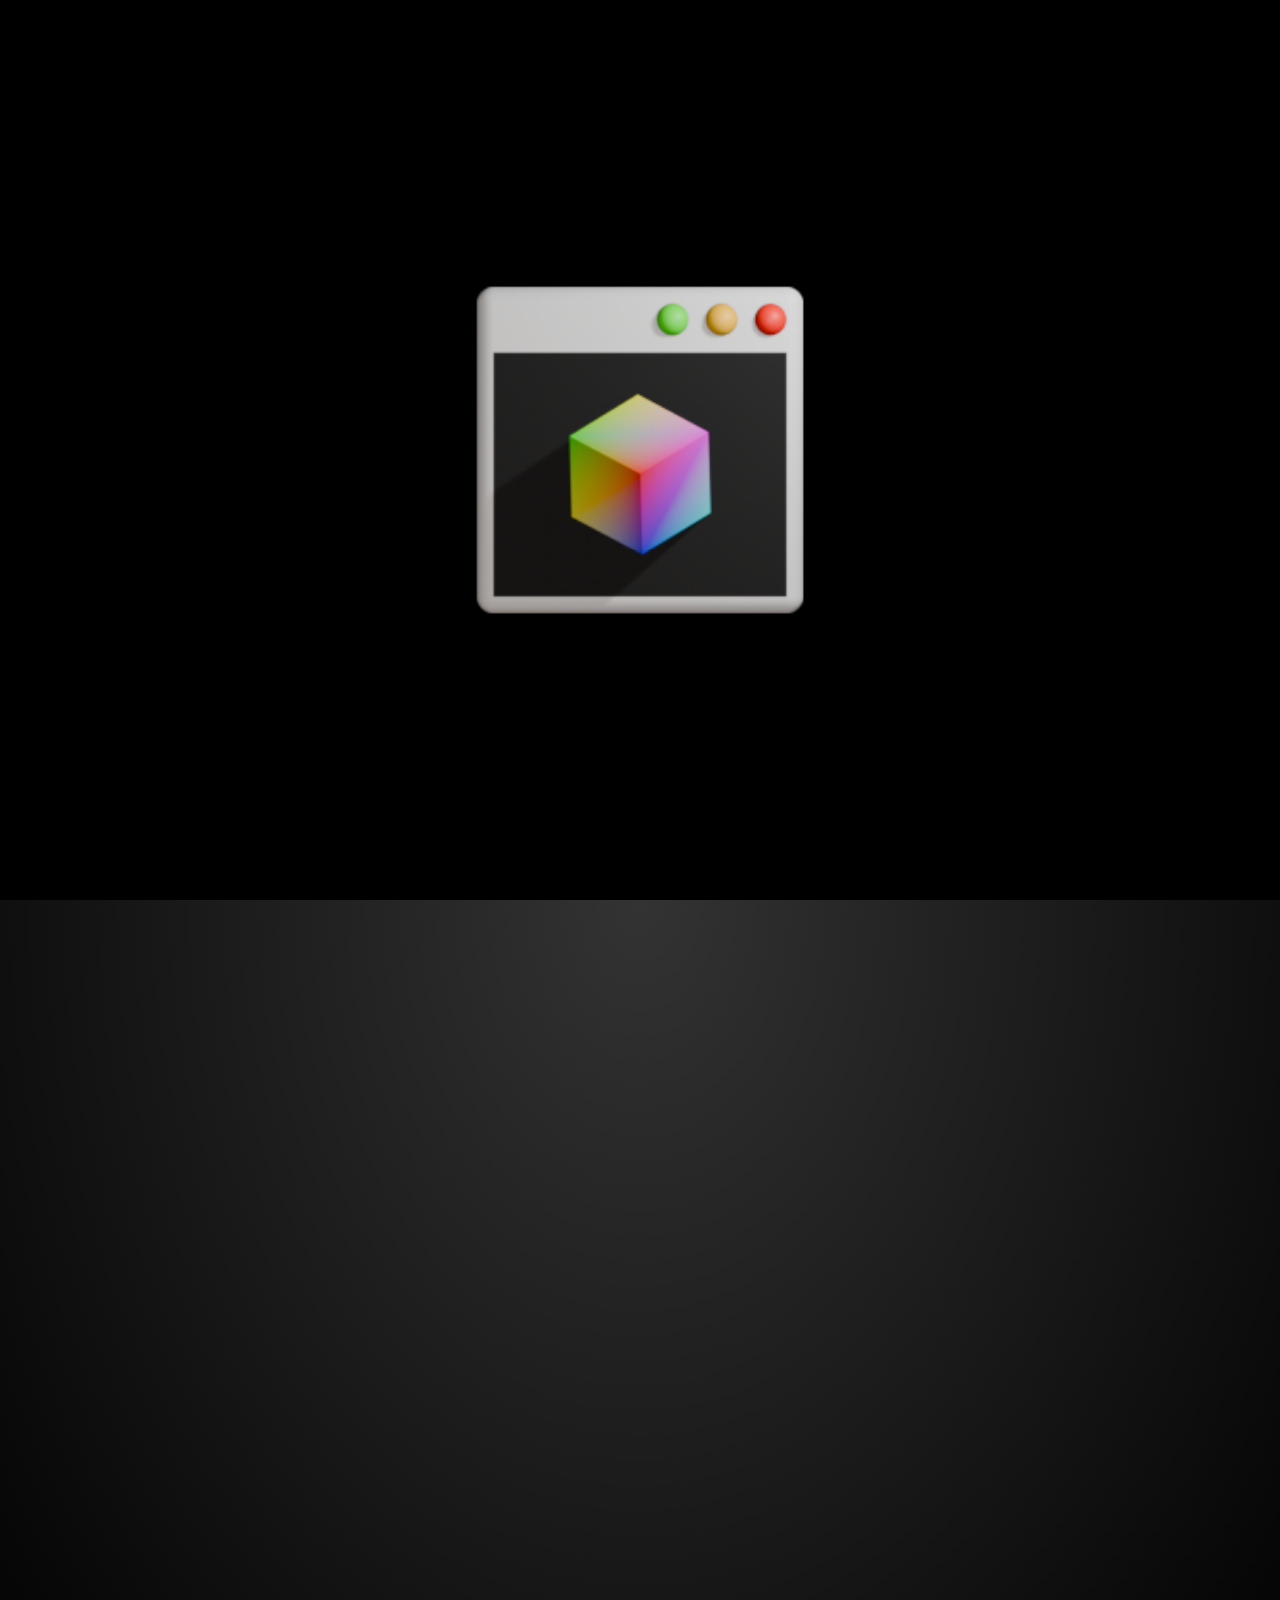
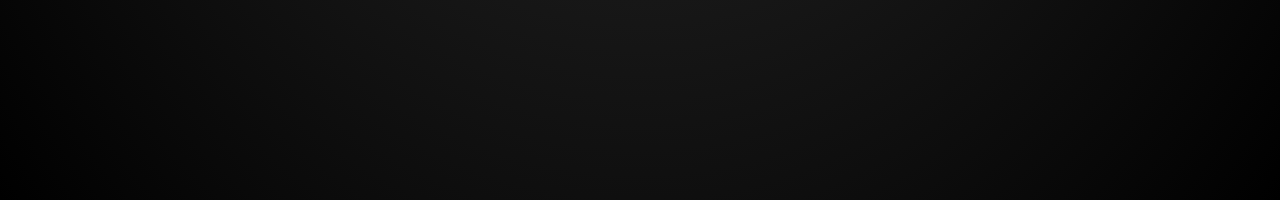
==== index.html @ d556c91a "Dist update oh right im pshing to other branch aswell thats why the gh is noupdat" ====
﻿<!DOCTYPE html>     <!--< Lasses Virtual Operating System >-->
<html lang="en">         <!--< Lasse Lauwerys © 2023 >-->
<head>                         <!--< 17/12/2023 >-->
    
	<meta charset="UTF-8">
	<meta name="viewport" content="width=device-width, initial-scale=1.0">
	<meta http-equiv="X-UA-Compatible" content="IE=edge">
	<title>VulpOS - Virtual Operating System in the Browser | Free Online Web OS</title>
	<meta name="description" content="VulpOS (Lasses Virtual Operating System) is a free virtual operating system that runs entirely in your web browser. Play with apps, switch themes, and explore a full desktop experience on any device. The best free online web OS.">
	<meta name="keywords" content="VulpOS, virtual operating system, web OS, online OS, browser operating system, web desktop, Lasses Virtual Operating System, free web OS, web-based OS, online desktop environment">
	<meta name="author" content="Lasse Lauwerys">
	<meta name="robots" content="index, follow">
	<!-- <meta name="color-scheme" content="light dark"> -->
	<meta name="theme-color" content="#ff8000">
	<link rel="canonical" href="https://iemand005.github.io/LVOS/">
	<link rel="icon" type="image/png" sizes="192x192" href="./icon-192.png">
	<link rel="apple-touch-icon" href="./icon-192.png">
	<link rel="stylesheet" href="./Styles/windows.css">
	<link rel="stylesheet" href="./Styles/ProvisionedApps.css">
	<link rel="stylesheet" href="./Styles/desktop.css">
	<link rel="stylesheet" href="./Styles/general.css">
	<link rel="stylesheet" href="./Styles/themes.css">
	<link rel="stylesheet" href="./Styles/Mica.css">
	<link rel="stylesheet" href="./Styles/launchpad.css">
	<link rel="stylesheet" href="ScrollTabs/scroll-tabs.css">
	<link rel="manifest" href="./manifest.json">

	<link rel="icon" type="image/png" href="/favicon-96x96.png" sizes="96x96" />
	<link rel="icon" type="image/svg+xml" href="/favicon.svg" />
	<link rel="shortcut icon" href="favicon.ico" />
	<link rel="apple-touch-icon" sizes="180x180" href="/apple-touch-icon.png" />
	<meta name="apple-mobile-web-app-title" content="VulpOS" />

	 <!-- No `defer`: IE11 runs deferred scripts *after* every blocking script below, so the polyfills have to execute first. -->
	
	
	
	
	
	
	
	 <!-- The script order is very important here! -->
	
	
	
		
	<!--  -->
	
	<!-- Extensions -->
	
	
	 <!-- The extensions of the window manager. Loaded after the window manager, which they register themselves with. -->
	<!-- For screenshotting -->
	
	
	
	
	
	<!--  -->

	<!-- Open Graph / Social embed info (Discord, Facebook, WhatsApp...) -->
	<meta property="og:type" content="website" />
	<meta property="og:site_name" content="VulpOS" />
	<meta property="og:url" content="https://iemand005.github.io/LVOS/" />
	<meta property="og:title" content="VulpOS - Virtual Operating System in the Browser" />
	<meta property="og:description" content="Free virtual operating system that runs entirely in your web browser. Open apps, switch themes, and enjoy a full desktop experience on any device - no install required." />
	<meta property="og:image" content="https://iemand005.github.io/LVOS/icon-512.png" />
	<meta property="og:image:alt" content="VulpOS - Lasses Virtual Operating System" />
	<meta property="og:locale" content="en_US" />

	<!--[if lt IE 1]>
	
	<![endif]-->

	<!-- Twitter / X card -->
	<meta name="twitter:card" content="summary" />
	<meta name="twitter:title" content="VulpOS - Virtual Operating System in the Browser" />
	<meta name="twitter:description" content="Free virtual operating system that runs entirely in your web browser. Open apps, switch themes, and enjoy a full desktop experience - no install required." />
	<meta name="twitter:image" content="https://iemand005.github.io/LVOS/icon-512.png" />

	<meta name="google-site-verification" content="CnE4622NqYOZ8z3uVAD5SjyaIhog9wl_aMoTEDQ44UU" />
	<meta name="google-site-verification" content="Em_k0ILjZlmSvtqzngLn3l3ruB0emV7tEHD01bKTc1g" />

	<!-- Structured data for search engines -->
	

<script nomodule src="./Scripts/LegacyPolyfills.js"></script>
<script nomodule src="./Scripts/Animation.js"></script>
<script src="./desktop.dist.js" defer></script>
<script src="./Scripts/WebGraphics/Graphics.js" defer></script>
<script src="./Scripts/WebGraphics/Graphics3D.js" defer></script>
<script src="./Scripts/WebGraphics/HTMLInCanvas.js" defer></script>
<script src="./Scripts/WebGraphics/ScreenShooter.js" defer></script>
<script src="./Scripts/Extensions/Mica.js" defer></script>
</head>
<!-- <body class="blur gnome"> -->
<!-- <body class="gradient"> -->
<body class="modern windows gnome desktop exposé  boot-flip">
	<header><h1>VulpOS - Lasses Virtual Operating System</h1></header>
	<section class="seo-description" aria-label="About VulpOS">
		<h2>Welcome to VulpOS, Virtual Operating System</h2>
		<p>VulpOS (Lasses Virtual Operating System) is a free virtual operating system that runs entirely in your web browser. It offers a full web desktop experience with movable windows, a dock, a launchpad, a console and file system, plus apps you can install from any URL. Choose from Windows, macOS and many other themes, and try the online operating system on your desktop, tablet or phone - no download or installation needed.</p>
	</section>
	<noscript>
		<section class="seo-description">
			<h2>VulpOS - Virtual Operating System in the Browser</h2>
			<p>VulpOS (Lasses Virtual Operating System) is a free web-based operating system that runs in your browser. It features a desktop with floating windows, a dock, launchpad, console command line, file system, and installable web apps. Multiple themes are included such as Windows, Windows 95, Windows 10, Windows 11, macOS, Mica, Modern and Gnome. JavaScript is required to run this web OS.</p>
		</section>
	</noscript>
	<main>
		<section id="desktop">
			<div id="desktop-area">
				<section id="window-section">
					<!-- <iframe src="./Applications/FrostedColours/index.html" id="wallpaper" frameborder="0"></iframe> -->
					<div id="wallpaper">
						<iframe id="wallpaper-frame" src="https://iemand005.github.io/FrostedColours/" frameborder="0"></iframe>
					</div>
					 <article class="folder-content">

					</article>
					<div class="context-menu" id="context-menu">

					</div>
					<!-- <article id="dockcontaner">

					</article> -->


					<template><!-- Template of my semantic and minimal structure used to create floating dialogs. I used the information provided by Visual Studio Code to determine what tags fit the purpose best. I hope this makes it as semantically correct as possible while excluding excessive divs and other tags. -->
						<div class="window" draggable="true" is="window-div">
							<content class=""><!-- Visual Sudio 2013 suggested me to use content instead here to make it semantic. This places the dialog inside the shadow DOM. I don't know if it's proper HTML 5 or HTML 4 but I used it so I'm keeping it the way it is for now. -->
								<!-- I was forced to add this extra wrapping article to work around a bug in EdgeHTML 18 that causes the backdrop filter to shift by the amount of pixels the box-shadow blur size has minus the top and left value. I don't know if it's a known bug but the browser is no longer officially supported. I will be adding this tag anyways but it's not necessary for functionality of the application. -->
								<header><!-- This header identifies the most near ancestor (dialog). In the header are the title and the navigation buttons. -->
									<img alt="App icon">
									<h1></h1><!-- Title of the window and also identifier of the header and dialog. -->
									<div class="window-buttons"><!-- Section used for thematic grouping of content. The grouping is necessary to keep the buttons together without needing extra unstable css tricks. -->
										<button disabled><svg viewBox="0 0 10 1" xmlns="http://www.w3.org/2000/svg"><path d="M0 0h10v1H0z"></path></svg></button>
										<button disabled><svg viewBox="0 0 10 10" xmlns="http://www.w3.org/2000/svg"><path d="M0 0v10h10V0H0zm1 1h8v8H1V1z"></path></svg></button>
										<button disabled><svg viewBox="0 0 10 10" xmlns="http://www.w3.org/2000/svg"><path d="M10.2.7L9.5 0 5.1 4.4.7 0 0 .7l4.4 4.4L0 9.5l.7.7 4.4-4.4 4.4 4.4.7-.7-4.4-4.4z"></path></svg></button><!-- The navigation button styling is completely taken care of by css. -->
									</div>
								</header>
								<article><!-- The article tag is used for an interactive widget, which can range from a hard-coded app to an iframe containing an external website. -->
									<!-- This is the client area! Here the application itself should be placed. -->
								</article><!-- Adding a wrapper aound this allows the corners inside the window to be rounded too, in a similar way done on Windows 11. We can do it without wrapping with overflow hidden but that results in the scroll bars being rendered over top which looks ugly. Rounded corners also appear to break the experimental blur support on EdgeHTML 18 when a scrollbar appears as the blur layer then gets rendered to the screen after the border causing it to show a jagged inside lining of the quarter circle. I can't find any mentions of the bug online as it's a weird edge case (pun intended). Turns out, Edge Legacy is not the only browser that has problems here. Chrome has a very similar bug but it disappears upon resize (tested in Chrome 118), that would mean Edge Chromium, Opera, Brave and all other Chromium browsers likely have this weird effect too. I will thus not be implementing this! -->
								<!-- This is the non-client area! -->
							</content><!-- This necessary wrapping that is only here for many uses. -->
							<span class="backdrop-clip">
								<div class="backdrop-filter"></div>
							</span>
							<!-- This is also the non-client area. Primarily reserved for the borders. -->
						</div>
					</template><!-- The client area in graphical user interface design refers to the area of the window where the user's content should be placed. The non-client area is for managing the window itself. -->

					<div class="window" id="console">
						<content>
							<header>
								<h1>Console</h1>
								<section>
									<button disabled>🡕</button>
									<button disabled>❐</button>
									<button disabled>✕</button>
								</section>
							</header>
							<article>
								<form action="">
									<input type="text" name="input" id="stdin">
									<output name="stdout" id="stdout"></output>
								</form>
							</article>
						</content>
					</div>
					<section>
						<form action="" id="applist"></form>
					</section>
					<div id="dock-area">
						<section id="dock">
						</section>
						<section id="dockapplist"></section>
					</div>
				</section>
			</div>
            <section id="metro">
                <!-- <iframe src="mobile.html" frameborder="0"></iframe> -->
            </section>
        </section>
        <aside id="charms">
			<h1>Settings</h1>
            <form id="settings">
				<label for="theme">Theme: </label>
                <select name="theme" id="theme">
                    <option value="">None</option>
                    <option value="default-theme">Default</option>
                    <option value="blur">Blur</option>
                    <option value="flippy">Flippy</option>
                    <option value="glass">Glass (Blur)</option>
                    <option value="gnome">Gnome</option>
                    <option value="mica">Mica</option>
                    <option value="modern">Modern</option>
                    <option value="mac-os">macOS</option>
                    <option value="modern-blur">Modern Blur</option>
                    <option value="windows">Windows</option>
                    <option value="windows-10">Windows 10</option>
                    <option value="windows-11">Windows 11</option>
                    <option value="windows-95">Windows 95</option>
                </select>
                <label for="color-debug">Color debug</label>
                <input type="checkbox" name="color-debug" id="color-debug">
                <label for="squircles">Squircles</label>
                <input type="checkbox" name="squircles" id="squircles">
                <label for="no-blur-fullscreen">Disable blur on fullscreen</label>
                <input type="checkbox" name="no-blur-fullscreen" id="no-blur-fullscreen" checked>
                <label for="color">Color: </label>
                <input type="color" name="color" id="color">
                <input type="button" id="resetcolor" value="Reset color">
                <label for="accent">Accent color: </label>
                <input type="color" name="accent" id="accent">
                <input type="button" id="resetaccent" value="Reset accent">
                <label for="border">Border size: </label>
                <input type="range" value="0" min="0" max="50" step="0.01" name="borderslider" id="border">
                <label for="install-app-url">Install app from URL: </label>
                <input type="url" name="install-app-url" id="install-app-url" placeholder="https://example.com" autocomplete="off">
                <button type="button" id="install-app-button">Install</button>
                <button type="button" id="install-app-proxied-button">Install proxied</button>
                <label for="wallpaper-select">Wallpaper: </label>
                <select name="wallpaper" id="wallpaper-select">
                    <option value="">None</option>
                </select>
                <button type="button" id="wallpaper-image-button" hidden>Select image&hellip;</button>
                <input type="file" name="wallpaper-input" id="wallpaper-input" accept="image/*" hidden>
                <ul id="flag-settings"></ul>
            </form>
        </aside>
	
	<section id="overlay" class="open animating zoom">
		<div>
			<img id="boot-logo" src="./Assets/Logo_192x192.png" alt="Boot logo">
		</div>
	</section>

	<section id="launchpad"></section>
        <svg width="0" height="0">
            <filter id="firefox-glass-simple">
                <feTurbulence id="noise" type="fractalNoise" result="noise" numOctaves="2" seed="69" baseFrequency="0.01 0.01"></feTurbulence>

                <feDisplacementMap in="SourceGraphic" in2="noise" xChannelSelector="R" yChannelSelector="G" scale="100"></feDisplacementMap>
            </filter>
        </svg>
        
        <svg class="filter" xmlns="http://www.w3.org/2000/svg" style="touch-action: none;">
        <defs style="touch-action: none;">
          <filter id="glass" color-interpolation-filters="sRGB" style="touch-action: none;">
			<feTurbulence id="noise" type="fractalNoise" result="map" numOctaves="2" seed="69" baseFrequency="0.01 0.01"></feTurbulence>

            <feDisplacementMap in="SourceGraphic" in2="map" id="redchannel" xChannelSelector="R" yChannelSelector="B" result="dispRed" scale="30" style="touch-action: none;"></feDisplacementMap>
            <feColorMatrix in="dispRed" type="matrix" values="1 0 0 0 0
                      0 0 0 0 0
                      0 0 0 0 0
                      0 0 0 1 0" result="red" style="touch-action: none;"></feColorMatrix>
            <feDisplacementMap in="SourceGraphic" in2="map" id="greenchannel" xChannelSelector="R" yChannelSelector="B" result="dispGreen" scale="60" style="touch-action: none;"></feDisplacementMap>
            <feColorMatrix in="dispGreen" type="matrix" values="0 0 0 0 0
                      0 1 0 0 0
                      0 0 0 0 0
                      0 0 0 1 0" result="green" style="touch-action: none;"></feColorMatrix>
            <feDisplacementMap in="SourceGraphic" in2="map" id="bluechannel" xChannelSelector="R" yChannelSelector="B" result="dispBlue" scale="80" style="touch-action: none;"></feDisplacementMap>
            <feColorMatrix in="dispBlue" type="matrix" values="0 0 0 0 0
                      0 0 0 0 0
                      0 0 1 0 0
                      0 0 0 1 0" result="blue" style="touch-action: none;"></feColorMatrix>
            <feBlend in="red" in2="green" mode="screen" result="rg" style="touch-action: none;"></feBlend>
            <feBlend in="rg" in2="blue" mode="screen" result="output" style="touch-action: none;"></feBlend>
            <feGaussianBlur in="output" stdDeviation="0" style="touch-action: none;"></feGaussianBlur>
          </filter>
        </defs>
      </svg>
    </main>
    <footer>2026 © Lasse Lauwerys - VulpOS, the free virtual operating system and web OS running in your browser.</footer>
</body>
</html>
---- Styles/windows.css ----
/* General */

html, body {
	margin: 0;
	font-family: 'Segoe UI', Tahoma, Geneva, Verdana, sans-serif;
	height: 100%;
	width: 100%;
}

body > footer, header.hidden {
	display: none;
}

main, main > section, main > section > section {
	overflow: hidden;
}

body {
	pointer-events: none;
	background-color: black;
	background: radial-gradient(#333, black);
}

.window *, #desktop, #desktop img {
	-wg-user-select: none;
	-moz-user-select: none;
	-moz-user-drag: none;
	-webkit-user-select: none;
	-khtml-user-select: none;
	-webkit-user-drag: none;
	-khtml-user-drag: none;
	-ms-user-select: none;
	-o-user-select: none;
	-o-user-drag: none;
	user-select: none;
	cursor: default;
	/* Main */
}


.window {
	/* Concrete, not auto: floating windows place themselves with a transform and clear
	   left, so left would otherwise be auto and snapping could not interpolate it. auto
	   is not animatable, so left jumped at the halfway point of the transition while
	   transform eased, overshooting on snap and swinging left on unsnap. top is the
	   same case, it just never showed because both ends resolve to 0 here. */
	left: 0;
	top: 0;
	background-color: rgba(255, 255, 255, 255);
	-o-transform-origin: bottom left;
	-ms-transform-origin: bottom left;
	-moz-transform-origin: bottom left;
	-webkit-transform-origin: bottom left;
	transform-origin: center;
	margin: 0;
	padding: 0;
	z-index: 1;
	overflow: hidden;
	position: absolute;
	background: transparent;
	border: none;
	overflow: visible; /* Here is thus where we solve that bug in Edge where the backdrop is shifted when an item is moved behind the left border. This is a messy solution but works better than having no shadows due to the backdrop shifting from shadows too! Well shit... I need this to be hidden, but the backdrop  swhadow isn't applied to this anymroe anywais weait... hm shit. I need this. */
	/* color: black; */
	box-sizing: border-box;
	border-radius: 5px;
	/* border: 5px; */
	/* transform: rotateY(0deg); */
	/* transform-style: preserve-3d; */
	contain: size layout;
	will-change: transform;

	transition: opacity 100ms linear;
}

.window.flipped {
	transform: rotateY(180deg);
}

.window header,
.window .header {
	margin: 0;
	pointer-events: none;
	justify-content: space-between;
	padding: 0 8px;
	border-width: 0px;
	border-color: inherit;
	cursor: grab;

	display: flex;
	/* flex-direction: row; make the icons lookright but I need a noflex solution or this!*/
	justify-content: flex-start;
	align-items: center;
}

.window header,
.window header section,
.window header nav {
	/* border-top-right-radius: inherit;
	border-bottom-left-radius: inherit; */
	border-radius: inherit;
}

.hidden {
	opacity: 0;
}

svg {
	fill: rgb(255, 255, 255);
}

.window header button:disabled {
	width: 0px !important;
}

.window header button svg {
	
	margin: 0px 1px 2px 0px;
	width: 10px;
}

.window header section,
.window .header .section,
.window header nav {
	border-top-right-radius: inherit;
	border-bottom-left-radius: inherit;
	position: absolute;
	top: 0;
	right: 0;
	overflow: hidden;
	pointer-events: none;
	border: inherit;
	border-width: inherit;
	border-color: inherit;
	border-style: solid;

	display: inline-block;
	white-space: nowrap;

	display: -webkit-box;
	display: -ms-flexbox;
	display: flex;
	-webkit-box-orient: horizontal;
	-ms-flex-direction: row;
	flex-direction: row;
	border: 0px solid black;

}

.window header button,
.window .header button {
	width: 30px;
	height: 30px;
	font-family: sans-serif;
	transition: inherit;
	overflow: hidden;
	padding: 0;
	display: inline-block;
	vertical-align: top;
	-webkit-box-sizing: content-box;
	-moz-box-sizing: content-box;
	box-sizing: content-box;
	margin: 0;
	border: none;
	border-radius: unset;
	border-bottom-left-radius: inherit;
	border: inherit;
	border-style: solid;
	border-width: inherit;
	border-color: inherit;
	/* border: 1px solid black; */
	background-color: transparent;
	border: 0px solid black;

}


.window header button:hover {
	background-color: #ffffff2b;
}

.window header button:active {
	background-color: #0000002b;
}

.window header button:disabled {
	outline: none;
	width: 0px;
	/* transition: all 500ms ease-out, border 10s ease 1s; */
	font-size: 0px;
	border: none;
	margin: 0;
	display: none;
}

.window header > h1,
.window .header h1 {
	padding: 0;
	margin: 0;
	font-size: 15px;
	pointer-events: none;
	text-wrap: nowrap;
	text-overflow: ellipsis;
	overflow: hidden;
}

.window header > img {
	pointer-events: none;
	max-height: 22px;
	max-width: 22px;
	margin: 5px;
	border-radius: 5px;
}

.window header > img:not(.loaded) {
	display: none;
}

.window header > img.loaded + h1 {
	margin-left: 0 !important;
}

.window > content,
.window > .content {
	display: -webkit-box;
	display: -ms-flexbox;
	display: flex;
	-webkit-box-orient: vertical;
	flex-direction: column;
	pointer-events: none;
	/* border-radius: inherit; */
	border-radius: inherit;
	border: 1px solid #0000005c;
	/* padding: 5px; */
	box-sizing: border-box;
	width: 100%;
	height: 100%;
	overflow: hidden;
	background-color: orange;
	transition: inherit;
	/* color: black; */
	transform-origin: center;
	/* background:     linear-gradient(0deg, #0000002b, #ffffff00); */
	box-shadow: 0 1rem 6rem rgba(0, 0, 0, 0.2);
	transition: filter 0.2s ease-in-out, box-shadow 0.3s ease-in-out, background-color 170ms ease-out;

	position: absolute;
	top: 0;
	left: 0;
	right: 0;
	bottom: 0;
	/* z-index: 1; */
}

.window[focus].dragging > content {
	box-shadow: 0 1rem 7rem rgba(0, 0, 0, 0.311);
}

.window[focus] > content {
	filter: saturate(1);
	box-shadow: 0 1rem 6rem rgba(0, 0, 0, 0.3);
}

.window:not([focus]) > content {
	filter: saturate(0.8);
}

iframe {
	border: 0;
	background: transparent;
}

input {
	border: 0;
	padding: 0;
	margin: 0;
	width: 100%;
	/* text-align: center; */
	align-items: center;
	align-content: center;
	background-color: rgba(255, 255, 255, 0.758);
}

input[type=checkbox] {
	width: unset;
}

template, .template {
	display: none; /* Internet Explorer 11 does not seem to know template, so for all browsers that don't support this it'll be hidden anyways. */
}

article, .article {
	display: flex;
	-ms-flex-direction: column;
	flex-direction: column;
}

/* IE9 compatible version */
article, .article {
	display: flex;
	-ms-flex-direction: column;
	flex-direction: column;
	position: absolute;
	top: 30px; /* Match heade height! */
	left: 0;
	right: 0;
	bottom: 0;
	left: 0;
}

.window header h1 {
	line-height: 30px; /* Match header height! */
}
.window-buttons {
	position: absolute;
	top: 0;
	right: 0;
}

@supports (display: flex) {
	article, .article {
		position: unset;
	}
}

@supports (flex-direction: column) {
	.window-buttons {
		position: unset;
		top: unset;
		right: unset;
	}
}

.window > div {
	position: absolute;
	pointer-events: auto;
}

.window.open {
	pointer-events: auto;
}

.window:not(.open) > content,
.window:not(.open) > .content {
	/*display: none; /* The display attribute is set to none by default */
	z-index: -1000;
	transform: perspective(4cm) rotateX(4deg) rotateY(2deg) translateZ(-3cm) translateY(-1cm) !important;
	-webkit-transform: perspective(4cm) rotateX(4deg) rotateY(2deg) translateZ(-3cm) translateY(-1cm) !important;
	opacity: 0;
	/*pointer-events: none !important;*/
}

.window:not(.open):not(.animating) {
	display: none !important;
}

.window:not(.open), .window:not(.open) > content, .window:not(.open) > div,
.window:not(.open) > content > article, .window:not(.open) > content > article *,
.window:not(.open), .window:not(.open) > .content, .window:not(.open) > div,
.window:not(.open) > .content > .article, .window:not(.open) > .content > .article * {
	pointer-events: none !important; /*  Disable the pointer events on all interactable children. Some older browsers I tested like Chrome 48 and IE11 don't disable the pointer events for the children when a parent is set do none. */ /**/
}

.window-buttons {
	display: flex;
	flex-direction: row;
}

/*{
	pointer-events: none !important;
}*/

.window > content > article,
.window > .content > .article { 
	width: 100%;
	/* height: 100%; */
	-webkit-box-flex: 1;
	flex: 1;
	overflow: auto;
	box-sizing: border-box;
	pointer-events: auto;
	display: flex;
	z-index: 1;
	transition: inherit;
	/* box-sizing: content-box; Allows us to resize the window from the inside without extra calculations. */
}

/* .window > content > article */

.window > content > article *,
.window > .content > .article * {
	width: 100%;
	display: -webkit-box;
	-webkit-box-flex: 1;
	flex: 1;
}

.window > content > article > *,
.window > content > article > iframe,
.window > .content > .article > *,
.window > .content > .article > iframe {
	/*z-index: -1; but tizabIe thiz noz cuz itz naxing it breax*/ /* By setting z-index of the container to 1 and the iframe or other interactive content to -1 we can mask this when pointer-events are set to "none". If we don't do this we can't capture the events in Internet Explorer 11 because the iframe is then on top of the container (because the opening tag is below it in HTML) and captures the mousemove events but throws them away causing the windows to stop following the mouse when the cursor goes over any .window body which gives the illusion of the prescense of lag. */
	vertical-align: bottom;
}

.window.animating,
content.animating,
.window.animating > content,
.window.animating > .backdrop-clip * {
	-webkit-transition: all 280ms cubic-bezier(0.44, 0.41, 0, 1) !important;
	transition: all 280ms cubic-bezier(0.44, 0.41, 0, 1) !important;
}

.compositor-animations .window.animating {
	transition-property: transform !important;
	will-change: transform !important;
}

.compositor-animations .window.animating > content {
	transition: none;
}

.compositor-animations .window > content {
	transition: none !important;
	transform-origin: left top;
}

.window.maximized {
	top: 0 !important;
	left: 0 !important;
	bottom: 0 !important;
	right: 0 !important;
	border: none !important;
	border-radius: 0 !important;
	z-index: 9999 !important;

	width: 100% !important;
	height: 100% !important;
}

body:not(.compositor-animations) .window.maximized:not(.scaled-max) {
	transform: translate(0px, 0px) scale(1, 1) skew(0deg, 0deg) !important;
}

.window.maximized:not(.scaled-max) {
	transform: translate(0px, 0px) scale(1, 1) skew(0deg, 0deg);
}

.use-scale .window.maximized,
.window.maximized.use-scale {
	width: 100% !important;
	height: 100% !important;
	position: relative;
}

.window.maximized > content {
	border: 0px solid transparent !important;
}

.window.maximized > .backdrop-clip * {
	transform: translate(0px, 0px) !important;
}

/* Tiled into the window section's snap row. Switching to position: relative takes
   the window out of the absolute positioning every floating window uses and makes it
   an in-flow flex item of #window-section, sized by the share reflowSnapGroup writes
   onto it inline. The window never leaves its parent, so its own width/height/position
   state is left untouched and comes back intact when it leaves the group. */
.window.snapped {
	position: relative;
	top: 0 !important;
	left: 0 !important;
	right: auto !important;
	bottom: auto !important;
	height: 100% !important;
	width: auto !important;
	border: none !important;
	border-radius: 0 !important;
	z-index: 9999 !important;
	transform: none !important;
}

.window.snapped > content {
	border: 0px solid transparent !important;
}

.window.snapped > .backdrop-clip * {
	transform: translate(0px, 0px) !important;
}

/* The absolute <-> flex switch is FLIP-animated: the element is laid out at its new
   frame, then slid and scaled back over the old one with the independent translate and
   scale properties, which then ease to identity. Only those two run during the switch,
   so the flex share is applied up front instead of double-animating the size. */
.window.flipping.animating,
.compositor-animations .window.flipping.animating {
	transition-property: translate, scale !important;
}


/* Full-height snap: the vertical half of maximizing, without claiming the horizontal.
   Only height and the top edge are taken, so width and x stay the window's own and it
   can still be dragged sideways. _height is untouched underneath, which is what dropping
   this class hands back. top is pinned to 0 to match the y the state pins the window to,
   so the stored box and the drawn one start at the same edge. */
.window.height-snapped {
	top: 0 !important;
	height: 100% !important;
}

.slow-animations *,
body.slow-animations *.window,
.slow-animations *.window > content,
.slow-animations .window.animating > .backdrop-clip * {
	-webkit-transition-duration: 3s !important;
	transition-duration: 3s !important;
	animation-duration: 3s !important;
}

article > *,
.article > *,
.article {
	width: 100%;
	height: 100%;
	overflow: auto;
}

/* HTML4/table windows (indexIE8.html). */
.window > table.content {
	display: table;
	table-layout: fixed;
	border-collapse: collapse;
	width: 100%;
	height: 100%;
}

.window > table.content > tbody {
	height: 100%;
}

/* .window > table.content > tbody > tr > td.header {
	height: 1px;
	padding: 0;
} */

.window > table.content > tbody > tr > td.article {
	height: 100%;
	padding: 0;
}

.window > table.content > tbody > tr > td.article > iframe {
	width: 100%;
	height: 100%;
	display: block;
	border: 0;
	margin: 0;
	padding: 0;
}

.drag-overlay {
	position: absolute;
	top: 0;
	left: 0;
	right: 0;
	bottom: 0;
	display: none;
}

.dragging .drag-overlay {
	display: block;
	z-index: 1000;
	width: 100% !important;
	height: 100% !important;
}

.dragging header {
	cursor: grabbing;
}

.acrylic {
	background-color: rgba(0, 0, 0, 0.507);
	backdrop-filter: blur(8px);
	-webkit-backdrop-filter: blur(8px);
	background-repeat: repeat;
	z-index: -1;
}

.acrylic::before {
	pointer-events: none;
	content: "";
	opacity: 4;
	z-index: 2;
	background-image: url("./Assets/Noise.png");
	width: 100%;
	height: 100%;
}

/* button {
	background-color: rgba(0, 0, 0, 0.219);
	border: 1px solid black;
	text-rendering: geometricPrecision;
	pointer-events: auto !important;
} */

button {
	pointer-events: auto !important;
}

.blur button {
	backdrop-filter: blur(10px);
}

/* Resize grabbers */

.window > div.touch {
	width: 20px;
	height: 20px;
	z-index: 1000;
	cursor: unset !important;
}

.window > div {
	width: 15px;
	height: 15px;
	z-index: 0;
}

.window > .sizer-1, .window > div.touch-sizer-1 {
	top: 0;
	left: 0;
	cursor: n-resize;
	width: 100%;
}

.window > .sizer-2, .window > div.touch-sizer-2 {
	top: 0;
	right: 0;
	cursor: e-resize;
	height: 100%;
}

.window > .sizer-3, .window > div.touch-sizer-3 {
	bottom: 0;
	left: 0;
	cursor: s-resize;
	width: 100%;
}

.window > .sizer-4, .window > div.touch-sizer-4 {
	top: 0;
	left: 0;
	cursor: w-resize;
	height: 100%;
}

.window > .sizer-5 {
	top: 0;
	left: 0;
	cursor: nw-resize;
}

.window > .sizer-6 {
	top: 0;
	right: 0;
	cursor: ne-resize;
}

.window > .sizer-7 {
	bottom: 0;
	right: 0;
	cursor: se-resize;
}

.window > .sizer-8 {
	bottom: 0;
	left: 0;
	cursor: sw-resize;
}

.window > div.touch-sizer-6,
.window > div.touch-sizer-5,
.window > div.touch-sizer-1 {
	top: -20px;
}

.window > div.touch-sizer-7,
.window > div.touch-sizer-6,
.window > div.touch-sizer-2 {
	right: -20px;
}

.window > div.touch-sizer-8,
.window > div.touch-sizer-7,
.window > div.touch-sizer-3 {
	bottom: -20px;
}

.window > div.touch-sizer-8,
.window > div.touch-sizer-5,
.window > div.touch-sizer-4 {
	left: -20px;
}

.window:not([focus]) content > article > * {
	pointer-events: none !important;
}

.jelly .window {
	transition: transform 100ms;
}

.phazt-rezize .window {
	position: absolute;
	
	transform-origin: top left;
	
	transition: transform 0.3s ease-out;
	will-change: transform;
}

/* @supports (display: flex) {
	tbody {
		height: 100%;
		display: flex;
		flex-direction: column;
	}

	.window tr:nth-of-type(2) {
		height: 100%;
		display: block;
	}
} */

@supports (backdrop-filter: none) or (-webkit-backdrop-filter: none) {

	body.blur .window > content {
		background-color: rgba(255, 255, 255, 0.267);
		/* backdrop-filter: saturate(150%) blur(20px); */
		/* padding: 0; */
		border: 1px solid rgba(255, 255, 255, 0.267);
	}

	body.blur:not(.modern) .window > content {
		padding: 0;
	}

	.blur .backdrop-filter {
		backdrop-filter: saturate(150%) blur(20px);
		-webkit-backdrop-filter: saturate(150%) blur(20px);
	}

	body.no-blur *,
	body.no-blur *::before,
	body.no-blur *::after {
		backdrop-filter: none !important;
		-webkit-backdrop-filter: none !important;
	}

	body.blur .window > content > *, body.blur .window > content > article > * {
		background: none;
	}

	body.blur .window header button {
		backdrop-filter: unset;
	}

	.blur #dock {
		background: linear-gradient(0deg, #b2b2b2, #73737329);
		backdrop-filter: blur(10px);
	}

	@media (prefers-color-scheme: dark) {
		body.blur .window > content {
			background-color: rgba(0, 0, 0, 0.468);
			border: 1px solid rgba(147, 147, 147, 0.27);
		}
	}
}

@media (prefers-color-scheme: light) {
	.window, button {
		color: black;
		/* background-color: #ffffff2b; */
	}

	.window header svg {
		fill: rgb(0, 0, 0);
	}
}

@supports (frame-sizing: content-height) {
  .window {
    height: auto;
    frame-sizing: content-height;
  }
}

/* The gap that holds a lone snapped window off the far edge: one empty flex item in
   the window section that reserves whatever share reflowSnapGroup gives it. */
.snap-spacer {
	/* The share rides inline, exactly like a window's does; a gap only reserves space. */
	flex: 0 1 auto;
	min-width: 0;
	min-height: 0;
	pointer-events: none;
}

.snap-splitter {
	flex: 0 0 4px;
	background: transparent;
	cursor: col-resize;
	z-index: 10000;
	pointer-events: auto;
}

.snap-splitter:hover {
	background: rgba(255, 255, 255, 0.3);
}

/* 1. Ensure the container and table force fixed table-layout */
.window table.content {
    width: 100%;
    height: 100%;
    table-layout: fixed; /* Enforces strict height/width calculations */
    border-collapse: collapse;
}

/* 2. Constrain header row to minimal height */
.window table.content td.header {
    height: 1px !important; /* Forces IE7/8 to collapse row to minimum height */
    vertical-align: top;
}

/* 3. Force article row to claim all remaining height */
.window table.content td.article {
    height: 100% !important; /* Claims remaining space in the 100% table */
    vertical-align: top;
    position: relative;
}

/* 4. Ensure iframe inside fills article cell completely */
.window table.content td.article iframe {
    display: block;
    width: 100%;
    height: 100%;
    border: none;
}

/* Outer window table */
.window table.content {
    width: 100%;
    height: 100%;
    table-layout: fixed;
    border-collapse: collapse;
}

/* Force first row in IE7 to collapse to 1px / 30px */
.window table.content > tbody > tr:first-child,
.window table.content td.header {
    height: 30px !important;
    max-height: 30px !important;
    vertical-align: top !important;
}

/* Force header container div */
.window .header-inner {
    /* height: 30px !important; */
    max-height: 30px !important;
    overflow: hidden !important;
    zoom: 1; /* Triggers hasLayout in IE7 */
}

.window table.content tr {
    height: 100% !important;
}

/* Force second row (article) to absorb 100% */
.window table.content td.article {
    height: 100% !important;
	top: 0;
    vertical-align: top !important;
    position: relative;
}

/* Force iframe expansion */
.window table.content td.article iframe {
    display: block;
    width: 100%;
    height: 100%;
    border: none;
}
---- Styles/ProvisionedApps.css ----
/*
*
 *
  *   Provisioned app styling
  *   Lasse Lauwerys © 2024
 *
*/

form#applist {
    flex-wrap: wrap;
}

form {
    display: flex;
    flex-direction: row;
    justify-content: space-between;
    /* height: 2rem; */
    flex-wrap: nowrap;
}

#console form, #metro > article > form {
    display: flex;
    flex-direction: column;
    justify-content: space-between;
    height: 100%;
    min-height: 0;
}

table {
    width: 100%;
    height: 100%;
}

tr {
    width: 100%;
} 

table > tr:nth-child(odd) {
    background-color: rgba(255, 255, 255, 0.123);
}

table > tr:nth-child(even) {
    background-color: rgba(128, 128, 128, 0.123);
}

input {
    pointer-events: auto !important;
}

#stdout > table {
    display: flex;
    flex-direction: column-reverse; /* I decided to flip it around instead of making it scroll because scrolling gives problem on some browsers. To avoid wasting time, I'm thus applying flex to the table. */
}

@media all and (-ms-high-contrast: none), (-ms-high-contrast: active) {
    #stdout > table {
        display: table;
        width: 100%;
        table-layout: fixed;
    }

    #stdout > table tr {
        display: table-row;
        width: 100%;
    }

    #stdout > table td {
        display: table-cell;
        width: 100%;
        box-sizing: border-box;
    }
}

#stdin {
    text-align: left;
    flex: 0 0 auto;
}

#stdout {
    flex: 1 1 auto;
    min-height: 0;
    overflow: auto;
}
---- Styles/desktop.css ----
/*/*/
      /*/*
     /* *
     * *
    * *     Desktop designs by Lasse (c) 2026
    * *     LVOS - 12/1/2024
     * *
       * *
         * *
          * *
          * *
         * *
        * *
       * *
      \**/
	  
html {
	margin: 0;
	scroll-behavior: smooth;
	scroll-snap-type: y mandatory;
	scrollbar-width: none;
	view-timeline: --page-scroll y;

	background: black;
}

body {
	display: flex;
	flex-direction: column;
	margin: 0;
	touch-action: auto;
	overscroll-behavior: none;

	overflow: hidden;
}

body.exposé {
	min-height: 200vh;

	overflow-y: scroll;

	view-timeline-name: --page-scroll;
	view-timeline-axis: y;
	view-timeline-inset: 100%;
}

body::before {
	content: "";
	display: block;
	flex: 0 0 1px;
	scroll-snap-align: start;
}

body::after {
	content: "";
	display: block;
	flex: 0 0 1px;
	margin-top: auto;
	scroll-snap-align: end;
}

body::-webkit-scrollbar {
	display: none;
}

body > header {
	display: none;
	height: 0;
	overflow: hidden;
}

main {
	top: 0;
	left: 0;
	right: 0;
	bottom: 0;
	height: 100%;
	width: 100%;
	pointer-events: none;
	
	position: fixed;
}

body .tab-scroller {
	width: 200vw;
	/* left: -50%; */

	animation: shrinkage auto linear;
	animation-timeline: --page-scroll;
}

body .tab-page {
	flex: 0 0 50%;
	pointer-events: none;

	view-timeline-name: --page-view;
	view-timeline-axis: inline;

	perspective: 1000px;
    perspective-origin: center;
}

body .tab-page > * {
	animation:
		tab-spacing auto linear both,
		page-scale linear both;

	animation-timeline:
		--page-scroll,
		--page-view;

	overflow: hidden;
}

body.color-debug .tab-page {
	background-color: cyan;
}

@keyframes shrinkage {
	from {
		scale: 1;
		translate: 	0% 0;
	}
	to {
		scale: 0.5;
		translate: -25% 0;
	}
}

@keyframes tab-spacing {
	from {
		border-radius: 0;
		translate: 	0% 0;
	}
	to {
		border-radius: 42px;
		translate: 50% 0;
	}
}

@keyframes page-scale {
	0%, 33%, 100% {
		scale: 0.8;
		opacity: 0.7;
	}

	66%, 67% {
		scale: 1;
		opacity: 1;
	}
}

@keyframes page-scale-cover {
	33% {
		transform: rotateY(-45deg) scale(0.8);
		opacity: 0.7;
	}

	100% {
		transform: rotateY(45deg) scale(0.8);
		opacity: 0.7;
	}

	66%, 67% {
		transform: rotateY(0deg) scale(1);
		opacity: 1;
	}
}

@keyframes page-scale-cube {
	33% {
		transform: rotateY(90deg) scale(0.8);
		opacity: 0.7;
	}

	100% {
		transform: rotateY(-90deg) scale(0.8);
		opacity: 0.7;
	}

	66%, 67% {
		transform: rotateY(0deg) scale(1);
		opacity: 1;
	}
}

:root {
	--desktop-border-radius: 0px;
}

#window-section {
	border-radius: var(--desktop-border-radius);
	overflow: hidden;
}

@media (display-mode: window-controls-overlay) {
	body > header {
		display: block;
		padding-top: env(titlebar-area-y, 0px);
		height: env(titlebar-area-height, 0px);
		-webkit-app-region: drag;
	}
}

body > header h1 {
	left: env(titlebar-area-x, 0px);
	width: env(titlebar-area-width, 100%);
}

body.picking iframe {
	pointer-events: none !important;
}

iframe {
	width: 100%;
    height: 100%;
}

#dock-area,
#dock-area button {
	color: white;
}

#dock {
	position: absolute;
	height: 50px;
	bottom: 0;
	width: 300px;
	z-index: 10000 !important;
	overflow: hidden;
	transform-origin: top;
	-webkit-transform-origin: top;
	border-radius: 5px;
	left: 50%; /* This method of centering the absolute element works for Internet Explorer 11 */
	transform: rotateX(45deg) translateX(-50%);
	-webkit-transform: rotateX(45deg) translateX(-50%);
	background-color: lightgray;
	perspective: 300px;
	box-shadow: 0 0 10px black;
	background: linear-gradient(0deg, #b2b2b2, #737373);
}

body:not(.blur) .window > article {
	backdrop-filter: none;
}

#desktop {
	top: 0;
	left: 0;
	bottom: 0;
	position: absolute;
	height: 100%;
	width: 100%;
	overflow: hidden;
	/*z-index: -1000;*/
	pointer-events: none;
	/* overflow: visible; */
	/* transform-style: preserve-3d; */
	-webkit-user-drop: element;
	transition: transform 600ms ease-out;
}

#windows,
#metro {
	position: absolute;
	bottom: 0;
	right: 0;
	left: 0;
	top: 0;
}

#windows {
	/* overflow: hidden; */
	perspective: 900px;
	justify-content: center;
	display: flex;
	flex-wrap: wrap;
	overflow-y: scroll;
	justify-content: space-evenly;
	pointer-events: none;
	overflow: hidden !important;
	/*Kenia*/
}

#windows > section,
#windows > .section {
	z-index: 1;
}


#wallpaper, .wallpaper {
	position: absolute;
	width: 100%;
	height: 100%;
	bottom: 0;
	right: 0;
	left: 0;
	top: 0;
	/* z-index: -10000; */
	/* background-color: red; */
	background-position: center center;
	background-repeat: no-repeat;
	background-size: cover;
	-webkit-user-drag: none;
	-webkit-user-select: none;
	user-select: none;
	pointer-events: auto;

	/* animation: shrink-wallpaper auto linear; */
	animation-timeline: --page-scroll;
}


@keyframes shrink-wallpaper {
	from { transform: scale(1); }
	to { transform: scale(0.7); }
}

#wallpaper.legacy-wallpaper > img {
	display: block;
	position: absolute;
	background-size: cover;
	background-position: center center;
	background-repeat: no-repeat;
}

.mica-backdrop.legacy-wallpaper-image,
.legacy-wallpaper-image {
	display: block;
	width: 100%;
	height: 100%;
	background-size: cover;
	background-position: center center;
	background-repeat: no-repeat;
}

#wallpaper > * {
	position: absolute;
	top: 0;
	left: 0;
	right: 0;
	bottom: 0;
	width: 100%;
	height: 100%;
}

#wallpaper,
.backdrop-clip {
	overflow: hidden;
}

#wallpaper > img,
.backdrop-clip img {
	object-fit: cover;
}

article#metrobody {
	pointer-events: none !important;
}

section#desktop[flipped] article#metrobody {
	pointer-events: all !important;
}

#metro {
	height: 100%;
	width: 100%;
	background: white;
	display: flex;
	/* align-content: center; */
	justify-content: center;
	align-items: center;
	display: flex;

	transform: rotateY(180deg);
}

#metro > * {
	height: 100%;
	width: 100%;
}

#metro > article {
	pointer-events: none;
}

#windows,
#metro {
	transition: opacity 50ms ease-out 200ms;
}

#desktop:not([flipped]) #metroapplist {
	display: none;
}

#desktop[flipped] > #windows {
	translate: 0 0 1px;
}

#desktop[flipped] > #metro,
#desktop > #windows {
	opacity: 1;
}

#desktop:not([flipped]) > #metro {
	opacity: 0;
    pointer-events: none;

}

#desktop[flipped] #dockapplist {
	z-index: 0 !important;
}

@media only screen and (max-width: 300px), (pointer: none), (pointer: coarse) {
	body:not(.desktop) #desktop {
		transform: rotateY(180deg) !important;
	}

	body:not(.desktop) #windows {
		translate: 0 0 1px;
		opacity: 0 !important;
	}

	body:not(.desktop) #metro {
		opacity: 1 !important;
		transform: rotateY(180deg);
		pointer-events: auto !important;
	}

	body:not(.desktop) #dockapplist, body:not(.desktop) #dock {
		z-index: 0 !important;
		display: none;
	}
}

#desktop-area {
	display: flex;
	flex-direction: column;
	height: 100%;
	width: 100%;
}

#window-section {
	height: 100%;
	width: 100%;

	/* Positioned, not static: a floating window is absolutely positioned, so it is
	   laid out against this section instead of a shared ancestor. That keeps each
	   desktop's windows on that desktop as the scroller moves it, and lets the snap
	   frames below be measured in this section's own coordinate space. */
	position: relative;

	/* The snap row. Floating windows are absolute, so they are out of flow and the
	   flex layout ignores them; a snapped window switches to in-flow (see
	   .window.snapped) and is laid out here beside the group's other members. No
	   element is ever reparented, so a window slides between free and tiled in place. */
	display: flex;
	flex-direction: row;
	align-items: stretch;

	/* perspective: 100px; TODO: do this maybe iniline per window */
}

.window-section {
	position: absolute;
    width: 100%;
    height: 100%;

	/* Every extra desktop is the same snap row as the first one. A snapped window is
	   an in-flow flex item of the section that already holds it, so the snap layout
	   happens inside the current desktop and the window is never moved to another. */
	display: flex;
	flex-direction: row;
	align-items: stretch;
}

aside#charms {
	animation: none;
	position: fixed;
	/* right: 0; */
	top: 0;
	right: -300px;
	/* transition: all 1s ease-in-out; */
	/* transition: all 400ms cubic-bezier(0.36, 0.15, 0.22, 0.95); */
	/* transition: all 456ms cubic-bezier(0.53, 0.01, 0.27, 1); */
	/* display: none; */
	animation: charmsclose 456ms cubic-bezier(0.53, 0.01, 0.27, 1) forwards;
	pointer-events: all;
	background-color: green;
	/* /    opacity: 1; */
	width: 300px;
	height: 100%;
	padding: 0 21px;
	z-index: 10000;
	box-sizing: border-box;
	user-select: none;
	overflow-y: auto;
}

aside#charms.open {
	animation: opensesame 456ms cubic-bezier(0.53, 0.01, 0.27, 1) forwards;
}

aside#metroapplist {
	display: flex;
	flex-direction: column;
	align-items: center;
	justify-content: center;
	width: 70px;
	position: fixed;
	z-index: 100000;
	top: 0;
	left: 0;
	background: linear-gradient(90deg, #000000b8 70px, transparent);
	background: linear-gradient(90deg, #000000c9, #ccc1c1b8 70px, transparent);
	color: white;
	padding-right: 19px;
	display: flex;
	flex-direction: column;
	align-items: center;
	justify-content: center;
	width: 70px;
	/* display: table; */
	position: fixed;
	z-index: 100000;
	top: 0;
	left: 0;
	background: linear-gradient(90deg, #000000c9, #ccc1c1b8 70px, transparent);
	color: white;
	padding-right: 19px;
	display: flex;
	flex-direction: column;
	align-items: center;
	justify-content: center;
	width: 109px;
	/* display: table; */
	position: fixed;
	z-index: 100000;
	top: 0;
	left: 0;
	background: linear-gradient(90deg, #000000c9, #ccc1c1b8 70px, transparent);
	color: white;
	padding-right: 19px;
}

#browserform {
	height: 23px;
}

aside#metroapplist.bottom {
	bottom: 0;
	height: 76px;
	top: unset;
	width: 100%;
	background: linear-gradient(0, #000000c9, #ccc1c1b8 70%, transparent);
	flex-direction: row;
	flex-wrap: wrap;
	bottom: 0;
	height: 43px;
	top: unset;
	width: 100%;
	background: linear-gradient(0, #000000c9, #00000087 70%, transparent);
	flex-direction: row;
	flex-wrap: wrap;
	align-content: flex-end;
	padding: 15px 0;
}

aside#metroapplist > button {
	color: white;

	border-color: white;
	color: black;
	border-color: black;
	background-color: #ffffffb0;
}

#overlay {
	opacity: 0;
	background: black;
	pointer-events: none;
	z-index: 10000000 !important;
	width: 100%;
	height: 100%;
	position: absolute;
}



#overlay.open {
	pointer-events: all;
	z-index: 1;
	opacity: 1;
}

#overlay.animating {
	transition: all 3621ms cubic-bezier(0, 0, 0.13, 0.97);
}

#overlay.open.animating {
	transition: all 1163ms cubic-bezier(0, 0, 0.19, 0.86);
}

#overlay > * {
	transition: all 1163ms cubic-bezier(0.8, -0.01, 1, 1);
	height: 100%;
	/* opacity: 0; */
}
#overlay.shown > * {
	/* opacity: 1; */
}

#boot-logo {
	will-change: opacity, scale;
}

#overlay.zoom #boot-logo {
	width: 100%;
	height: 100%;
	object-fit: scale-down;

	transform: scale(0.2);

	filter: blur(10px);
	opacity: 0;

	transition: all 400ms cubic-bezier(.77,.14,.38,.51);
}

#overlay.zoom #boot-logo.neutral {
	transform: scale(1);
	filter: blur(0px);

	opacity: 1;
}

#overlay.zoom #boot-logo.neutral-big {
	transform: scale(1.7);
	filter: blur(0px);

	transition: all 1000ms cubic-bezier(.31,.35,.75,.37);
}

#overlay.zoom #boot-logo.end {
	transform: scale(10);
	filter: blur(10px);
	opacity: 0;

	transition: all 300ms cubic-bezier(.77,.14,.38,.51);
}

#overlay.flip #boot-logo {
	width: 100%;
	height: 100%;
	object-fit: scale-down;

	scale: 0.2;
	filter: blur(10px);
	opacity: 0;

	transition: all 250ms cubic-bezier(.77,.14,.38,.51);
}

#overlay.flip #boot-logo.neutral {
	scale: 1;
	filter: blur(0px);

	opacity: 1;
}

#overlay.flip #boot-logo.neutral-big {
	scale: 1.7;
	filter: blur(0px);

	transition: all 1000ms cubic-bezier(.31,.35,.75,.37);
}

#overlay.flip #boot-logo.end {
	scale: 10;
	filter: blur(10px);
	opacity: 0;

	transition: all 200ms cubic-bezier(.77,.14,.38,.51);
}

main {
	perspective: 1000px;
	perspective: 1000px;
	transform-style: preserve-3d;
}


#dockapplist {
	/* ToDo: Implement moving apps in and out the cock, add a gap and fix reflections of dock icons. (reflections are there but they're flipped 180° and thus exit the view.). And fart in a jar. */
	position: absolute;
	display: flex;
	justify-content: center;
	position: absolute;
	pointer-events: all;
	height: 50px;
	bottom: 0;
	width: 300px;
	z-index: 10000;
	overflow: hidden;
	left: 50%;
	transform: translateX(-50%) translateY(-50%);
	-webkit-transform: translateX(-50%) translateY(-50%);
}

#clock {
	position: absolute;
	right: 10px;
	top: 0;
	bottom: 0;
	display: flex;
	/* align-items: center; */
	margin: auto 0;
	/* height: fit-content; */
	font-size: 14px;
	white-space: nowrap;
	pointer-events: none;
	text-shadow: 0 1px 2px rgba(0, 0, 0, 0.4);
}

.windows #clock {
	font-size: 12px;
}

aside#charms form {
	display: flex;
	flex-direction: column;
	align-items: flex-start;
	justify-content: space-evenly;
	height: fit-content;
}

#applist {
	width: 100%;
	position: absolute;
}

.transparent #wallpaper {
	display: none;
}

.transparent {
	background: transparent;
}

.folder-content {
	position: absolute;
	width: 100%;
	height: 100%;
	pointer-events: all;
}

.selector {
	position: absolute;
	border: 1px dashed rgb(0, 89, 255);
	background-color: #007cff30;
}

.drag-overlay {
	display: block;
	pointer-events: all;
	position: fixed;
	top: 0;
	left: 0;
	right: 0;
	bottom: 0;
	background: rgba(0,0,0,0.0);
	z-index: 1000;
}

#visualizer {
	width: 100%;
	height: 100%;
}

#start-button > img {
	height: 18px; /* fo win10 */
	filter: invert(1);
	padding: 10px;
}

@media (prefers-color-scheme: light) {
	#start-button > img {
		filter: none;
	}
}

#launchpad {
	position: absolute;
	width: 100%;
	height: 100%;

	background-color: #0000003d;

	opacity: 0;

	transition: all 240ms ease-out;

	display: none;

	bottom: 0;

	
	/* padding: 10px 0; */
}

desktop #launchpad {

	z-index: 100000;
	pointer-events: auto;
}

#launchpad.open {
	display: block;

	opacity: 1;
}

#launchpad.blur,
.blur #launchpad {
	backdrop-filter: blur(1rem);
	background-color: transparent;
}

#metro {
	display: none;
}

.context-menu {
	position: absolute;
    min-width: 10px;
    min-height: 10px;
    background: gray;
	display: none;
}

.context-menu.open {
	display: block;
}

time {
	display: flex;
	line-height: 40px;
	height: 40px;
	overflow: hidden;
}

time span {
	transition: transform 0.6s cubic-bezier(0.25, 1, 0.5, 1);
	/* transition: transform 0.6s cubic-bezier(0.33, 0.34, 0.19, 1.28);
	transition: transform 0.6s cubic-bezier(0.42, 0.4, 0.19, 1.23); */
	will-change: transform;
	white-space: pre;
	display: inline-block;
}

body > canvas {
	width: 100%;
	height: 100%;
}

body.no-animations #charms *,
body.no-animations #desktop * {
	animation-duration: 2ms;
	transition-duration: 0s;
}

#window-snap {
	position: absolute;
    backdrop-filter: blur(20px) saturate(1.5);
    border-radius: 10px;
    background: #3d3d3d3d;
    border: 1px solid #ffffff40;
	box-shadow: 0px 0px 40px 20px #00000030;
}

#window-snap.animating {
	transition: all 200ms ease-in-out;
}

/* visibility keeps the element out of the render tree once faded, so its
   backdrop-filter stops compositing. The delayed visibility step lets opacity
   finish first; a plain visibility change would hide it immediately. */
#window-snap.hidden {
	opacity: 0;
	visibility: hidden;
	transition: opacity 120ms linear, visibility 0s linear 120ms;
}

.tab-scroller {
	position: absolute;
	pointer-events: auto;
}

main > svg {
	display: none;
}

@keyframes opensesame {
	from {
		right: -300px;
	}
	to {
		right: 0px;
	}
}

@keyframes charmsclose {
	from {
		right: 0px;
	}
	to {
		display: none;
		right: -300px;
	}
}

@keyframes overlayopen {
	from {
		opacity: 1;
	}
	to {
		opacity: 1;
	}
}
@keyframes overlayclose {
	from {
		right: 0px;
	}
	to {
		display: none;
		right: -300px;
	}
}

@keyframes metroflip {
	from {
		transform: rotateY(180deg);
		opacity: 1;
	}
	to {
		translate: 0 0 -1px;
		opacity: 0;
	}
}

@keyframes flop {
	to {
		transform: rotateY(180deg);
		opacity: 1;
	}
	from {
		translate: 0 0 1px;
		opacity: 0;
	}
}

          /*******\
      /***         ***\
   /**                 **\
 /*                       *\
/*                         *\
*   Lasse Lauwerys © 2024   *
\*                         */
---- Styles/general.css ----
/***************************\
 * General design by Lasse *
 * Copyright: Lasse © 2023 *
 * Modified on: 18/06/2026 *
\***************************/

html, body {
    margin: 0;
    font-family: 'Segoe UI', Tahoma, Geneva, Verdana, sans-serif;
}

/** {*/
/*    transition: color 100ms ease-in-out, background-color 90ms ease-out;*/
/*}*/

h1 {
    margin: 0;
}

button, .button, input, select {
    cursor: pointer;
	background-color: #ffffff38;
	border: 1px solid #ffffff70;
	border-radius: 5px;
    user-select: none;
}

.blur button,
.blur .button,
.blur input:not([type="range"]),
.blur select {
    backdrop-filter: blur(10px);
}

button:hover,
.button:hover,
select:hover {
    background-color: #ffffff2b;
}

select {
    color-scheme: light;
}

select option,
select optgroup {
    background-color: var(--bg, #ffffff);
    color: var(--fg, #000000);
}

button:active,
.button:active {
    background-color: #0000002b;
}

input[type="number"] {
    appearance: unset;
    -moz-appearance: textfield;
}

@media (prefers-color-scheme: dark) {

    * {
        color: white;
    }

    select {
        color-scheme: dark;
    }

    button, .button, input, select {
        border-color: #9595953b;
        background-color: #0000004a;
    }
}

/* Global focus ring — apply to all interactive elements */
:focus-visible {
  outline: 2px solid oklch(0.52 0.22 265);
  outline-offset: 3px;
}

/* Remove ring on mouse/touch click */
:focus:not(:focus-visible) {
  outline: none;
}

/* Dark mode: brighter ring for contrast */
@media (prefers-color-scheme: dark) {
  :focus-visible {
    outline-color: oklch(0.7 0.2 265);
  }
}

/* High contrast: thicker ring */
@media (forced-colors: active) {
  :focus-visible {
    outline: 3px solid LinkText;
  }
}

/* SEO helper text: invisible to users but crawlable by search engines */
.seo-description {
	position: absolute;
	left: -10000px;
	top: auto;
	width: 1px;
	height: 1px;
	overflow: hidden;
}
---- Styles/themes.css ----
/* .window themes */

:root {
	--bg: white;
	--fg: black;

	--window-radius: 20px;
	--window-border-width: 10px;

	--wf-sx: 1;
	--wf-sy: 1;
}

@media (prefers-color-scheme: dark) {
:root {
	--bg: #111;
	--fg: #eee;
}
}

::view-transition-group(root) {
	animation: none;
}

/* Only the root snapshots are pinned. The whole old screen cross-fading into the new
   one double-exposes the desktop and reads as a flicker, and since both captures are
   the same wallpaper we gain nothing from it. Pin the root and let the window's own
   snapshots keep their default fade, so the window goes transparent while it morphs. */
::view-transition-old(root) {
	animation: none;
	opacity: 0;
}

::view-transition-new(root) {
	animation: none;
	opacity: 1;
}

::view-transition-group(window-fullscreen) {
	animation-duration: 280ms;
	animation-timing-function: cubic-bezier(0.44, 0.41, 0, 1);
}

/* Default: stretch the window snapshots to fill the morphing group box (Windows-style
   resize morph). The old and new image are forced to the same dimensions as the box
   as it changes aspect ratio. Add the `preserve-aspect` class to <body> to instead
   keep each snapshot at its own aspect ratio (no stretching). */
::view-transition-old(window-fullscreen),
::view-transition-new(window-fullscreen) {
	width: 100%;
	height: 100%;
	object-fit: fill;
}

html:has(body.preserve-aspect)::view-transition-old(window-fullscreen),
html:has(body.preserve-aspect)::view-transition-new(window-fullscreen) {
	width: auto;
	height: auto;
}

html:has(body.slow-animations)::view-transition-group(*) {
	animation-duration: 3s;
}

body {
	/* behavior: url(http://css3pie.com/pie/PIE.htc); */
}

.window {
	--window-outer-radius: var(--window-radius);
	border-radius: var(--window-outer-radius);
	/*view-transition-name: window-fullscreen;*/
}

.window > content > article,
.modern .window header {
	border-radius: calc(var(--window-outer-radius) - var(--window-border-width));
}

.window content {
	padding: var(--window-border-width);
}

.modern .window content,
.modern button {
	background-color: #dddddd;
	/* background: linear-gradient(358deg, #161616, #333232); */
	border: 0px solid black !important;
	background: linear-gradient(to bottom, #eeeeee, #cccccc);
	/* -pie-background: linear-gradient(358deg, #161616, #333232); */
	/* behavior: url(/Scripts/PIE/PIE.htc); */
}

.window.rounded-corners {
	border-radius: var(--window-radius) !important;
}

.window.rounded-corners > content > article {
	border-radius: calc(var(--window-radius) / 2);
}

.window.sharp-corners {
	border-radius: 0px !important;
}

.window.maximized {
	--window-radius: 0px !important;
}

.default-theme .window > content > article {
	border: inherit;

}

.default-theme .window > content > article > iframe {
	background-color: transparent;
	box-shadow: none;
}

.default-theme .window content {
	background-color: white;
}

.mica .window content {
	background-color: transparent !important;
}

.mica .window article {
	background-color: transparent !important;
}

.windows #dockapplist,
.windows-10 #launchpad {
	width: 100%;
    background: rgba(13, 13, 13, 0.47);
    backdrop-filter: blur(10px);

	transform: none;
	-webkit-transform: none;
	left: 0;

	display: flex;
	justify-content: flex-start;
	align-items: center;
	padding-left: 5px;
	box-sizing: border-box;
	-moz-box-sizing: border-box;
	-webkit-box-sizing: border-box;
}

.windows-11 #dockapplist {
	justify-content: center;
	padding-left: 0;
}

.windows #dock {
	display: none;
}

.windows button,
.windows-10 button,
.windows-11 button {
	background-color: rgb(253, 253, 253);
	border-color: rgb(208, 208, 208);
	border-bottom-color: rgb(186, 186, 186);
	border-radius: 4px;
	border-width: 1px;
}

.windows .window,
.windows-10 .window,
.windows-11 .window {
	color: black;
}

.windows .window,
.windows-10 .window {
	--window-radius: 0px;
}

.windows-11 .window {
	--window-radius: 10px;
}

.windows .window > div,
.windows-10 .window > div,
.windows-11 .window > div,
.mac-os .window > div {
	z-index: 1;
}

.windows .window header button,
.windows-10 .window header button,
.windows-11 .window header button {
	background: transparent;
	display: flex;
	justify-content: center;
	width: 45px;
}

.windows .window header button:hover,
.windows-10 .window header button:hover,
.windows-11 .window header button:hover {
	background-color: rgba(0, 0, 0, 0.08);
}

.windows .window header button:active,
.windows-10 .window header button:active,
.windows-11 .window header button:active {
	background-color: rgba(0, 0, 0, 0.16);
}

.windows .window header button:nth-child(3):hover {
	background-color: #e81123;
}

.windows .window header button:nth-child(3):active {
	background-color: #c50f1f;
}

.windows .window header button:nth-child(3):hover svg,
.windows .window header button:nth-child(3):active svg {
	fill: white;
}

.windows .window content,
.windows .window .content,
.windows-10 .window content,
.windows-10 .window .content,
.windows-11 .window content,
.windows-11 .window .content,
.windows-11 button {
	background-color: rgb(243, 243, 243);
	border: 1px solid rgba(255, 255, 255, 0.301);
}


.windows .window content,
.windows .window .content,
.windows-10 .window content,
.windows-10 .window .content,
.windows-11 .window content,
.windows-11 .window .content {
	padding: 0;
}

button {
	margin: 3px;
	padding: 5px;
}

.windows,
.windows-10 {
	/* border-radius: 0px; */
	--window-radius: 0px;
	--window-border-width: 0px;
}

.windows #dockapplist, #dock-area {
	height: 40px;
}

/* .windows .window {
	max-height: calc(100% - 40px);
} */

.windows-95 .window {
	max-height: calc(100% - 27px);
}

.windows #dockapplist > button {
	height: 100%;
	margin: 0;
	    height: 100%;
    margin: 0;
    border: none;
    border-radius: 0;
    background: transparent;
	padding: 0 5px;	
}

.windows #dockapplist > button:hover {
	background-color: #ffffff1c;
}

.windows .window header,
.windows .window .header,
.windows-10 .window header,
.windows-10 .window .header,
.windows-11 .window header,
.windows-11 .window .header {
	align-content: center;
}

.windows .window header h1,
.windows .window .header h1,
.windows-10 .window header h1,
.windows-10 .window .header h1,
.windows-11 .window header h1,
.windows-11 .window .header h1 {
	margin-left: 10px;
	font-size: 12px;
	font-weight: 500;
	width: 100%;
}

.windows .window header section,
.windows .window .header section,
.windows-10 .window header section,
.windows-10 .window .header section,
.windows-11 .window header section,
.windows-11 .window .header section {
	border-radius: 0;
	background-color: unset;
}

.windows .window header button,
.windows .window header section,
.windows .window .header button,
.windows .window .header section,
.windows .window .header,
.windows .window header,
.windows-10 .window header button,
.windows-10 .window header section,
.windows-10 .window .header button,
.windows-10 .window .header section,
.windows-10 .window .header,
.windows-10 .window header,
.windows-11 .window header button,
.windows-11 .window header section,
.windows-11 .window .header button,
.windows-11 .window .header section,
.windows-11 .window .header,
.windows-11 .window header {
	height: 30px;
	box-sizing: border-box;
	padding: 0;
}

.windows-10 .window article,
.windows-11 .window article {
	background-color: rgb(240, 240, 240);
}

.windows-10 button,
.windows-10 #launchpad button {
	border-radius: 0;
}

.windows-10 #launchpad button {
	border: none;
	padding: 0;
}

.windows-10 #launchpad button:hover {
	box-shadow: inset 0px 0px 0px 0.7mm #ffffff45;
}

.windows .window article > * {
	background-color: transparent;
}

.windows-95 time, .windows-95 footer {
	color: black;
}

.windows.windows-95 .window.animating {
	transition-timing-function: linear !important;
	transition-duration: 150ms !important;
}

.windows-95 button,
.windows-95 .window header button,
.windows.windows-95 #dockapplist > button,
.windows-95.windows .window content,
.windows.windows-95 #launchpad li button,
.windows.windows-95 #dockapplist,
.windows-95 input,
.windows-95 #launchpad {
	background-color:  rgb(192, 192, 192);
	color: black;
	border-radius: 0;
	border-image: url("data:image/svg+xml,%3Csvg%20version%3D%221.1%22%20xmlns%3D%22http%3A%2F%2Fwww.w3.org%2F2000%2Fsvg%22%20width%3D%22256px%22%20height%3D%22256px%22%20viewBox%3D%220%200%20256%20256%22%3E%0A%09%09%09%0A%09%09%3Cpath%20d%3D%22M0%200h224v32h-192v192h-32v-224z%22%20fill%3D%22%20rgb(255%2C%20255%2C%20255)%22%2F%3E%0A%09%09%3Cpath%20d%3D%22M224%200h32v256h-256v-32h224v-224z%22%20fill%3D%22%20rgb(0%2C%200%2C%200)%22%2F%3E%0A%09%09%3Cpath%20d%3D%22M32%2032h160v32h-128v128h-32v-160z%22%20fill%3D%22%20rgb(223%2C%20223%2C%20223)%22%2F%3E%0A%09%09%3Cpath%20d%3D%22M192%2032h32v192h-192v-32h160v-160z%22%20fill%3D%22%20rgb(128%2C%20128%2C%20128)%22%2F%3E%0A%09%09%3Cpath%20d%3D%22M64%2064h128v128h-128v-128z%22%20fill%3D%22%20rgb(192%2C%20192%2C%20192)%22%2F%3E%0A%09%0A%09%09%3C%2Fsvg%3E") 64 / 2px;
}

.windows-95 input {
	background-color: white;
}

.windows-95 label {
	color: black;
}

.windows-95 .window h1 {
	color: white;
}

.windows-95 button:active,
.windows-95 .window header button:active,
.windows.windows-95 #dockapplist > button:active,
.windows.windows-95 #launchpad li button:active,
.windows-95 #clock,
.windows-95 input {
	border-image: url("data:image/svg+xml,%3Csvg%20version%3D%221.1%22%20xmlns%3D%22http%3A%2F%2Fwww.w3.org%2F2000%2Fsvg%22%20width%3D%22256px%22%20height%3D%22256px%22%20viewBox%3D%220%200%20256%20256%22%3E%0A%09%09%09%0A%09%09%3Cpath%20d%3D%22M0%200h224v32h-192v192h-32v-224z%22%20fill%3D%22%20rgb(0%2C%200%2C%200)%22%2F%3E%0A%09%09%3Cpath%20d%3D%22M224%200h32v256h-256v-32h224v-224z%22%20fill%3D%22%20rgb(255%2C%20255%2C%20255)%22%2F%3E%0A%09%09%3Cpath%20d%3D%22M32%2032h160v32h-128v128h-32v-160z%22%20fill%3D%22%20rgb(128%2C%20128%2C%20128)%22%2F%3E%0A%09%09%3Cpath%20d%3D%22M192%2032h32v192h-192v-32h160v-160z%22%20fill%3D%22%20rgb(223%2C%20223%2C%20223)%22%2F%3E%0A%09%09%3Cpath%20d%3D%22M64%2064h128v128h-128v-128z%22%20fill%3D%22%20rgb(192%2C%20192%2C%20192)%22%2F%3E%0A%09%0A%09%09%3C%2Fsvg%3E") 64 / 2px;
}

.windows-95 #clock {
	padding: 2px 10px;
	text-shadow: none;
}

.windows-95 #launchpad {
	width: 206px;
	height: 340px;
	left: 2px;
    bottom: 25px;
}

.windows-10 #launchpad {
	width: 40%;
	height: 70%;
}

.windows-95 #launchpad ul {
	padding: 2px;
}

.windows-95 #launchpad li {
    display: flex;
	padding: 0;
	width: 100%;
}

.windows-95 #launchpad li:hover,
.windows-95 #launchpad li:hover button,
.windows-95 #launchpad li:hover label
 {
	background-color: blue;
	color: white !important;
}

.windows-95 #launchpad li button {
	border: none;
	border-image: none !important;
	background: transparent !important;
	width: 30px;
    height: 30px;
	margin: 0;
	padding: 0;
}

.windows.windows-95 #dockapplist {
	backdrop-filter: unset;
	/* height: height: 27px;; */
	height: 27px;
}

.windows-95 svg {
	fill: black;
}

.windows.windows-95 .window > content,
.windows-95 .window .content {
	background-color: rgb(192, 192, 192);
	padding: 2px;
}

.windows-95 .window header {
	margin-bottom: 2px;
	height: 18px;
	background: linear-gradient(to right, rgb(0, 0, 128) 0%, rgb(16, 132, 208) 100%);
}

.windows-95 .window header button {
	width: 16px;
	height: 14px;
}

.windows-95 .window header button:nth-child(3) {
	margin: 0 2px;
}

.windows-95 .window header button svg {
	margin: 0;
    width: 8px;
}

.windows-95 .window header section {
	position: relative;
	height: auto;
}

.windows-95 .window header img {
	width: 16px;
	height: 16px;
}

.flippy .window:not(.maximized) {
	/* sanimation: spin360 500ms ease-in-out reverse; */
	animation-direction: reverse;
}

.flippy .window.maximized {
	animation: flip 500ms linear;
	animation-direction: normal;
}

.gnome .selector {
	border: 2px solid rgb(59, 59, 59);
	background-color: rgba(165, 165, 165, 0.308);
	border-radius: 12px;
}

.modern .window {
	/* border-radius: 15px; */
	--window-border-width: 7px;
}

.window > div {
    width: calc(var(--window-radius) * 0.75);
	min-width: 5px; 
	height: calc(var(--window-radius) * 0.75);
	min-height: 5px; 
}

.modern .window header {
	display: flex;
    padding: 0;
    justify-content: space-between;
}

.modern .window header button {
	background: none;
}

.modern .window header button::after {
	display: none;
}

.modern .window header h1 {
	align-content: center;
	margin-left: 8px;
}

.modern .window header > section {
	height: 100%;
	position: relative;
}

.modern .window content::before,
.modern button::after {
	content: "";
	position: absolute;
	inset: 0;
	border-radius: inherit;
	padding: .5px;
	background: linear-gradient(rgba(255,255,255,0.1), transparent 75%);
	mask: linear-gradient(#ffffff 0 0) content-box, linear-gradient(#ffffff 0 0);
	-webkit-mask: linear-gradient(#ffffff 0 0) content-box, linear-gradient(#ffffff 0 0);
	-webkit-mask-componsite: xor;
	mask-composite: exclude;
	pointer-events: none;
}

.modern .window content::after
{
	content: "";
	position: absolute;
	inset: 0;
	border-radius: inherit;
	padding: .5px;
	background: rgba(255,255,255,0.1);
	pointer-events: none;
}

.modern h1,
.modern .window content,
.modern button {
	color: black;
}

.modern svg {
	fill: black;
}

.modern button:active {
	background: linear-gradient(358deg, #333232, #161616);
}

.modern .window content {
	z-index: 1;
}

.modern button {
	padding: 5px;
	position: relative;
	border-radius: 100px;
	padding: 5px 10px;
}

.modern .window header button {
	border-radius: 0;
}

.modern .backdrop-clip {
	display: none;
}

@media (prefers-color-scheme: light) {

.modern .window {
	color: #161616;
}

.modern .window content {
	background: linear-gradient(358deg, #d9d9d9, #f7f7f7);
}

.modern button {
	background: linear-gradient(358deg, #d9d9d9, #f7f7f7);
	color: #161616;
}

.modern .window content::before,
.modern button::after {
	background: linear-gradient(rgba(0, 0, 0, 0.06), transparent 75%);
}

.modern .window content::after {
	background: rgba(0, 0, 0, 0.06);
}

	footer {
		background: white;
	}

}

.opacity .window {
	transition: opacity 0.2s ease-in-out;
}
.opacity .window:not(:hover) {
	opacity: 0.9;
}

.modern.blur button {
	background: linear-gradient(358deg, #1616162b, #33323200);
}

.modern.blur .window content {
	background: rgba(27, 27, 27, 0.72);
	backdrop-filter: blur(20px) saturate(160%);
	-webkit-backdrop-filter: blur(20px) saturate(160%);
	box-shadow: 0 24px 48px -12px rgba(0, 0, 0, 0.5), 0 4px 12px rgba(0, 0, 0, 0.35);
	transition: background-color 0.3s ease;
}

.modern.blur .window content::before {
	background: linear-gradient(rgba(255, 255, 255, 0.4), rgba(255, 255, 255, 0.16) 35%, rgba(255, 255, 255, 0.06) 65%, transparent 85%);
}

.modern.blur .window content::after {
	background: linear-gradient(180deg, rgba(255, 255, 255, 0.22) 0%, rgba(255, 255, 255, 0.08) 35%, rgba(255, 255, 255, 0.02) 65%, transparent 85%);
}

body.no-blur.modern.blur .window content {
	background: #1b1b1b;
}

@media (prefers-color-scheme: light) {

.modern.blur .window content {
	background: rgba(238, 238, 238, 0.7);
	box-shadow: 0 24px 48px -12px rgba(0, 0, 0, 0.18), 0 4px 12px rgba(0, 0, 0, 0.12);
}

body.no-blur.modern.blur .window content {
	background: #eeeeee;
}

.modern.blur .window content::before {
	background: linear-gradient(rgba(255, 255, 255, 0.75), rgba(255, 255, 255, 0.4) 40%, rgba(255, 255, 255, 0.18) 70%, transparent 90%);
}

.modern.blur .window content::after {
	background: linear-gradient(180deg, rgba(255, 255, 255, 0.5) 0%, rgba(255, 255, 255, 0.22) 40%, transparent 70%);
}

}


.mac-os .window {
	--window-radius: 10px;
	--window-border-width: 0;
}

.mac-os .window header {
    display: flex;
    flex-direction: row-reverse;
    position: relative;

	padding: 3px;
}

.mac-os .window header img {
	display: none;
}

.mac-os .window header h1 {
    width: 100%;
    margin: 0;
    text-align: center;
}

.mac-os .window header section {
    position: absolute;
    left: 0;
    right: auto;
    top: 0;
    bottom: 0;
    display: flex;
    flex-direction: row-reverse;
    align-items: center;
    gap: 8px;
	margin-left: 5px;
}

.mac-os .window header section button {
    width: 13px;
    height: 13px;
    padding: 0;
    margin: 0;
    border-radius: 50% !important;
    border: 1px solid rgba(0, 0, 0, 0.18) !important;
    box-shadow: inset 0 1px 1px rgba(255, 255, 255, 0.35), 0 1px 2px rgba(0, 0, 0, 0.25);
    font-size: 0;
    line-height: 0;
    overflow: hidden;
    transition: filter 0.15s ease;
}

.mac-os .window header section button:hover {
    filter: brightness(0.85);
}

.mac-os .window header section button:active {
    filter: brightness(0.7);
}

/* macOS-style: hovering the pill reveals the buttons' symbols */
.mac-os .window header section:hover button {
    font-size: 10px;
    line-height: 13px;
}

.mac-os .window header section:hover button:nth-child(1) {
    color: #177a2e;
}

.mac-os .window header section:hover button:nth-child(2) {
    color: #8a6400;
}

.mac-os .window header section:hover button:nth-child(3) {
    color: #a02823;
}

/* Traffic lights — the header section is reversed, so DOM 1/2/3 render right-to-left as green/yellow/red. */
.mac-os .window header section button:nth-child(1) {
    background-color: #28c840;
}

.mac-os .window header section button:nth-child(2) {
    background-color: #febc2e;
}

.mac-os .window header section button:nth-child(3) {
    background-color: #ff5f57;
}

.google .window header {
	background: linear-gradient(90deg,red,red 25%,#fbbc04,#34a853,#1967d2 75%);
}

.color-debug .window header,
.color-debug .window article {
	background-color: black;
}

.color-debug .window content {
	background: transparent !important;
}

.color-debug .window > .sizer-1,
.color-debug .window > div.touch-sizer-1 {
    background-color: red;
}

.color-debug .window > .sizer-2,
.color-debug .window > div.touch-sizer-2 {
	background-color: green;
}

.color-debug .window > .sizer-3,
.color-debug .window > div.touch-sizer-3 {
	background-color: yellow;
}

.color-debug .window > .sizer-4,
.color-debug .window > div.touch-sizer-4 {
	background-color: blue;
}

.color-debug .window > .sizer-5,
.color-debug .window > div.touch-sizer-5 {
	background-color: purple;
}

.color-debug .window > .sizer-6,
.color-debug .window > div.touch-sizer-6 {
	background-color: orange;
}

.color-debug .window > .sizer-7,
.color-debug .window > div.touch-sizer-7 {
	background-color: cyan;
}

.color-debug .window > .sizer-8,
.color-debug .window > div.touch-sizer-8 {
	background-color: pink;
}

.color-debug .window > div.touch {
	opacity: 0.5;
}

.flash .window > content {
	background-color: rgba(255, 255, 255, 0) !important;
	backdrop-filter: blur(1000px) !important;
}

body.jeb .window > content {
	animation: jeb 10s infinite;
}
body.jeb .window > content h1,
body.jeb .window > content svg {
	animation: jeb-svg 10s infinite;
}

@keyframes jeb {
	0%, 100%  { background: orange; }
	10% { background: yellow; }
	20% { background: rgb(0, 255, 0); }
	40% { background: blue; }
	60% { background: purple; }
	80% { background: red; }
}

@keyframes jeb-svg {
	0%, 100% { color: black; fill:black; }
	70%, 90% { color: white; fill:white; }
}

@supports (corner-shape: squircle) {
	.squircles .window {
		--window-outer-radius: calc(var(--window-radius) * 2);
	}

	.window > content::before,
	.window > content::after,
	.modern button::after {
		    corner-shape: inherit;
	}

	.squircles .window > content::before,
	.squircles .window > content::after,
	.squircles .window > content,
	.squircles .window > content > article,
	.squircles .backdrop-clip,
	.squircles .backdrop-filter {
		corner-shape: squircle; 
	}
}

@keyframes flip {
0%     { transform: rotateY(0deg); }
50%    { transform: rotateY(90deg); }
50.01% { transform: rotateY(271deg); }
100%   { transform: rotateY(360deg); }
}

@supports (filter: url("#firefox-glass")) {

	.glass .window > content {
		backdrop-filter: blur(3px) !important;
	}

	.glass .backdrop-filter {
		backdrop-filter: blur(3px) !important;
		filter: url(#glass) !important;
	}
}

@supports (backdrop-filter: none) or (-webkit-backdrop-filter: none) {

    body.blur:not(.modern) .window {
        --window-radius: 8px;
	}

	body.blur:not(.modern) .window > content {
		z-index: 0;
	}
}

@media (prefers-color-scheme: light) {
	.windows #dockapplist, .windows-10 #launchpad {
		background: rgba(209, 209, 209, 0.47);
	}
}

@media (prefers-color-scheme: dark) {

	.windows-95 time, .windows-95 footer nav svg * {
		color: black;
		fill: none;
	}

	.windows-10 .window,
	.windows-11 .window {
		color: white;
	}

	.windows-10 .window content,
	.windows-11 .window content,
	.windows-11 button {
		background-color: rgb(32, 32, 32);
		/* border: 1px solid rgba(255, 255, 255, 0.267); */
		backdrop-filter: none;
	}

	.windows-10 .window article,
	.windows-10 .window article > *,
	.windows-11 .window article,
	.windows-11 .window article > * {
		background-color: rgb(25, 25, 25);
	}

	.windows-10 button {
		background-color: rgb(51, 51, 51);
		border-color: rgb(90, 90, 90);
		border-bottom-color: rgb(74, 74, 74);
	}

	.windows-10 button:hover {
		background-color: rgb(61, 61, 61);
	}

	.windows-10 button:active {
		background-color: rgb(69, 69, 69);
	}

	/* .glass content {
	background: none !important;
} */
}
---- Styles/Mica.css ----
.backdrop {
  position: absolute;
  top: 0;
  left: 0;
  width: 100vw;
  height: 100vh;
  z-index: -1;
  /* filter: blur(10px); */
}

.backdrop > * {
  width: 100%;
  height: 100%;
}

.backdrop-clip, .backdrop-filter {
  top: 0;
  left: 0;
  width: 100%;
  height: 100%;
  position: absolute;
  overflow: hidden;
  border-radius: inherit;
  z-index: -1;
  pointer-events: none !important;
}

.backdrop-clip > img {
  position: absolute;
  top: 0;
  left: 0;
  width: auto;
  height: auto;
  min-width: 100%;
  min-height: 100%;
  max-width: none;
  max-height: none;
  transform: none;
  object-fit: cover;
  object-position: center center;
  display: block;
  filter: blur(10px);
}

.mica article {
  border: none;
}

.mica article > * {
  border: none;
}

/* The Mica extension puts this class on the windows that carry a backdrop. */
.mica-window article {
  border: none;
}

.mica-window article > * {
  border: none;
}

/* The Mica theme paints the window content transparent, so the material the
   Mica extension puts in the window shows through. The color alone is not
   enough: the themes that paint a gradient there use a background image, and
   that image has to go as well. */
.mica .window > content,
.mica .window > .content {
  background: none !important;
}

/* The modern theme does its blurring on the content instead of on a backdrop
   of its own, so it hides the backdrop clip. A Mica window needs the clip:
   that is where the material lives. */
.modern .mica-window .backdrop-clip {
  display: block;
}

/* The backdrop the Mica extension puts in the window: a copy of the wallpaper,
   as big as the wallpaper. The extension lines it up with the wallpaper and
   moves it when the window moves, so here it only has to be put in the corner
   of the window and given the blur that makes it a material instead of a
   picture. */
.mica-backdrop {
  position: absolute;
  top: 0;
  left: 0;
  width: 100%;
  height: 100%;
  border: none;
  filter: blur(10px);
}

/* The glass theme expands the area the backdrop filter blurs, so the blur does
   not fade at the edges of the window. The Mica backdrop is left out of that:
   it is a copy of the wallpaper that the extension lines up with the wallpaper
   itself, and the inset would put it out of line. */
.mica.glass .backdrop-filter {
  position: absolute;
  inset: -20px;

  width: calc(100% + 40px);
  height: calc(100% + 40px);
}

.mica.glass .backdrop-filter > *:not(.mica-backdrop) {
  position: absolute;
  inset: 20px;
}
---- Styles/launchpad.css ----
#launchpad, .launchpad {
	transition: all 100ms linear;
}

#launchpad.open {
	pointer-events: auto;
	z-index: 100000;
}

#launchpad > ul {
	display: flex;
	margin: 0;
	padding: 10px;
	flex-wrap: wrap;
	justify-content: space-evenly;

	height: 100%;
	overflow: auto;
}
/* Disable the close btn */
#launchpad > button {
	/* display: none; */
}

#launchpad li {
	display: block;

	/* width: 25%; */
	width: 70px;
	/* height: 70px; */

	padding: 10px;
}

#launchpad li img {
    max-width: 100%;
    max-height: 100%;
    object-fit: cover;
}

#launchpad li button {
	width: 100%;
	height: 70px;
	/* height: 100%; */
	border-radius: 20px;
}

#launchpad label {
	/* width: 70px; */
	display: block;
	text-align: center;
	align-content: center;
	text-overflow: ellipsis;
	overflow: hidden;
	white-space: nowrap;
	font-size: smaller;
}


.blur-gradient {
	position: fixed;
	z-index: 10;
	inset: 0;
	pointer-events: none;
}

.blur-gradient > * {
	position: absolute;
	inset: 0;
	backdrop-filter: blur(var(--blur));
	clip-path: polygon(0 var(--start), 100% var(--start), 100% var(--end), 0 var(--end));
}

.blur-gradient.horizontal > * {
	clip-path: polygon(var(--start) 0, var(--start) 100%, var(--end) 100%, var(--end) 0);
}
---- ScrollTabs/scroll-tabs.css ----
.tab-scroller {
	width: 100%;
	height: 100%;

	display: flex;
	flex-direction: row;
	scroll-behavior: smooth;
	scroll-snap-type: x mandatory; 
	overflow-x: auto; 
	overflow-y: hidden;

	scrollbar-width: none;
	-ms-overflow-style: none;
}

.tab-scroller::-webkit-scrollbar {
	display: none;
}

.tab-page {
	width: 100%;
	height: 100%;
	flex: 0 0 100%;
	scroll-snap-align: start;

	/* Contains each desktop's absolutely positioned window-section (and therefore its
	   floating windows), so a desktop's windows stay inside that page and scroll with
	   it instead of being pinned to the scroller's origin. */
	position: relative;
}

.tab-container {
	width: 100%;
	display: flex;
	flex-direction: column;
}

.tab-header {
	height: 40px;
	width: 100%;
	display: flex;
}

.tab-button {
	height: 100%;
	width: 100%;
	/* background-color: blue; */
}

@supports (animation-timeline: scroll()) {
	.tab-scroller {
		scroll-timeline: --nav-timeline inline;
	}

	.tab-button {
		animation: highlight-active linear both;
		animation-timeline: --nav-timeline;
		
		animation-range: 
		calc((var(--index) - 0.5) * 100% / var(--total-pages)) 
		calc((var(--index) + 0.5) * 100% / var(--total-pages));
	}

	.tab-button.active {
		background: #eee;
		color: #333;
	}

	@keyframes highlight-active {
		0%, 100% { background: #eee; color: #333; }
		30%, 70% { background: #0076ff; color: white; }
	}
}
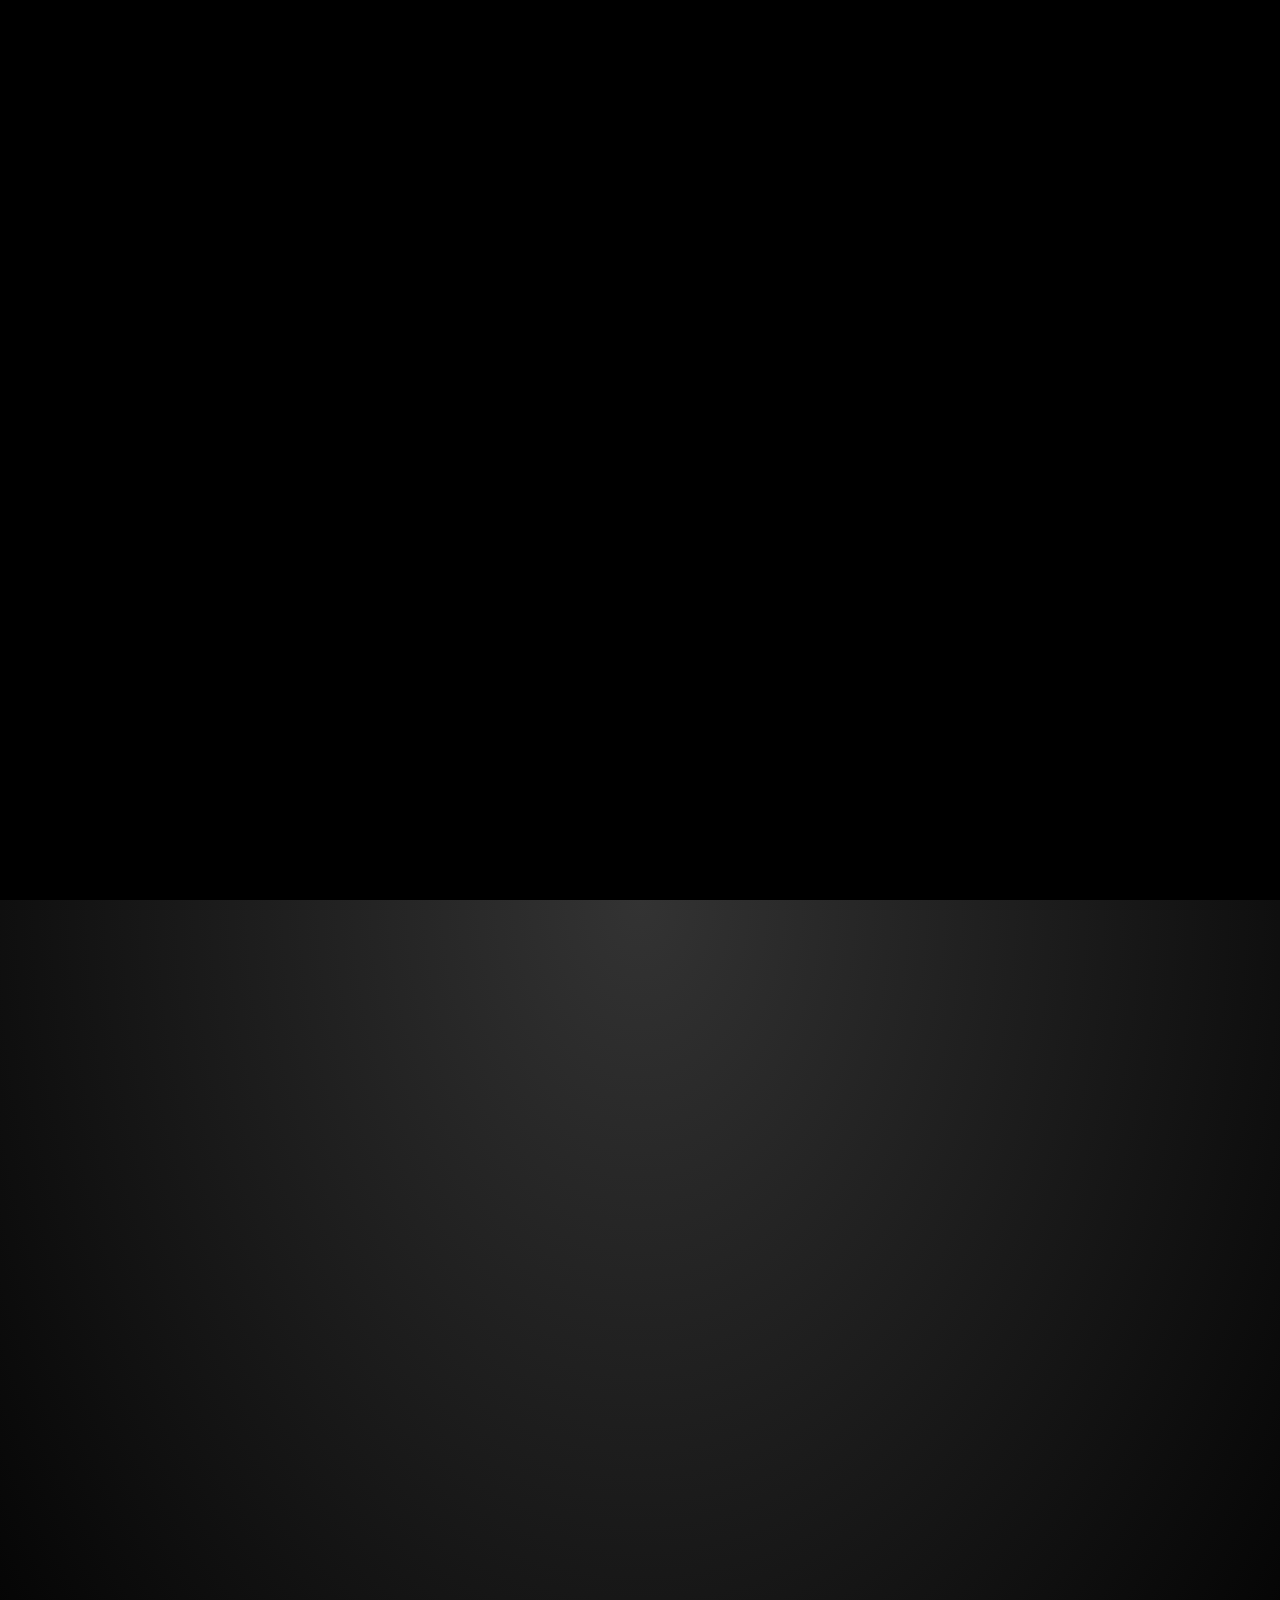
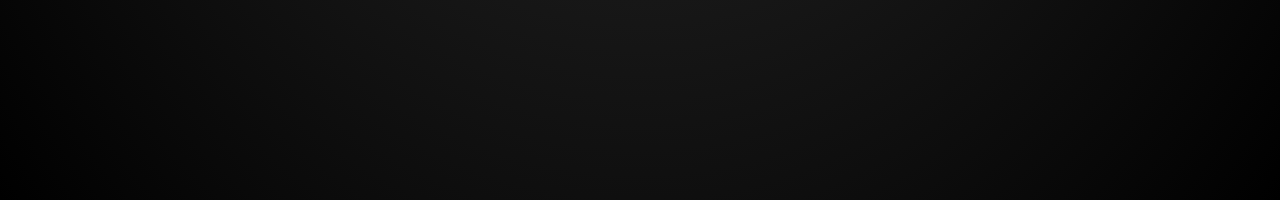
==== commit 80db152a: "Rebuild with all the new fancy shit updates it's slightly smaller and better i guess idk migth be rb" ====
--- a/index.html
+++ b/index.html
@@ -1,7 +1,6 @@
 ﻿<!DOCTYPE html>     <!--< Lasses Virtual Operating System >-->
 <html lang="en">         <!--< Lasse Lauwerys © 2023 >-->
 <head>                         <!--< 17/12/2023 >-->
-    
 	<meta charset="UTF-8">
 	<meta name="viewport" content="width=device-width, initial-scale=1.0">
 	<meta http-equiv="X-UA-Compatible" content="IE=edge">
@@ -39,6 +38,7 @@
 	
 	
 	
+	
 	 <!-- The script order is very important here! -->
 	
 	
@@ -47,9 +47,13 @@
 	<!--  -->
 	
 	<!-- Extensions -->
-	
-	
-	 <!-- The extensions of the window manager. Loaded after the window manager, which they register themselves with. -->
+	<!-- The extensions of the window manager. Loaded after the window manager, which they register themselves with. -->
+	
+	
+	
+	
+	
+	
 	<!-- For screenshotting -->
 	
 	
@@ -91,7 +95,11 @@
 <script src="./Scripts/WebGraphics/Graphics3D.js" defer></script>
 <script src="./Scripts/WebGraphics/HTMLInCanvas.js" defer></script>
 <script src="./Scripts/WebGraphics/ScreenShooter.js" defer></script>
+<script src="./Scripts/Extensions/NewtonVirus.js" defer></script>
 <script src="./Scripts/Extensions/Mica.js" defer></script>
+<script src="./Scripts/Extensions/Metro.js" defer></script>
+<script src="./Scripts/Extensions/Jelly.js" defer></script>
+<script src="./Scripts/Extensions/WindowReaper.js" defer></script>
 </head>
 <!-- <body class="blur gnome"> -->
 <!-- <body class="gradient"> -->
--- a/Styles/windows.css
+++ b/Styles/windows.css
@@ -221,7 +221,8 @@
 }
 
 .window > content,
-.window > .content {
+.window .content {
+	background-color: orange;
 	display: -webkit-box;
 	display: -ms-flexbox;
 	display: flex;
@@ -236,7 +237,6 @@
 	width: 100%;
 	height: 100%;
 	overflow: hidden;
-	background-color: orange;
 	transition: inherit;
 	/* color: black; */
 	transform-origin: center;
@@ -336,8 +336,27 @@
 	pointer-events: auto;
 }
 
+.window {
+	display: none;
+}
+
+@supports (opacity: 0) {
+	.window {
+		display: block;
+		/* opacity: 0; */
+		pointer-events: none;
+	}
+}
+
+@supports (transform) {
+	.window tr, .window td {
+		height: 100%;
+	}
+}
+
 .window.open {
 	pointer-events: auto;
+	display: block;
 }
 
 .window:not(.open) > content,
@@ -870,10 +889,6 @@
     zoom: 1; /* Triggers hasLayout in IE7 */
 }
 
-.window table.content tr {
-    height: 100% !important;
-}
-
 /* Force second row (article) to absorb 100% */
 .window table.content td.article {
     height: 100% !important;
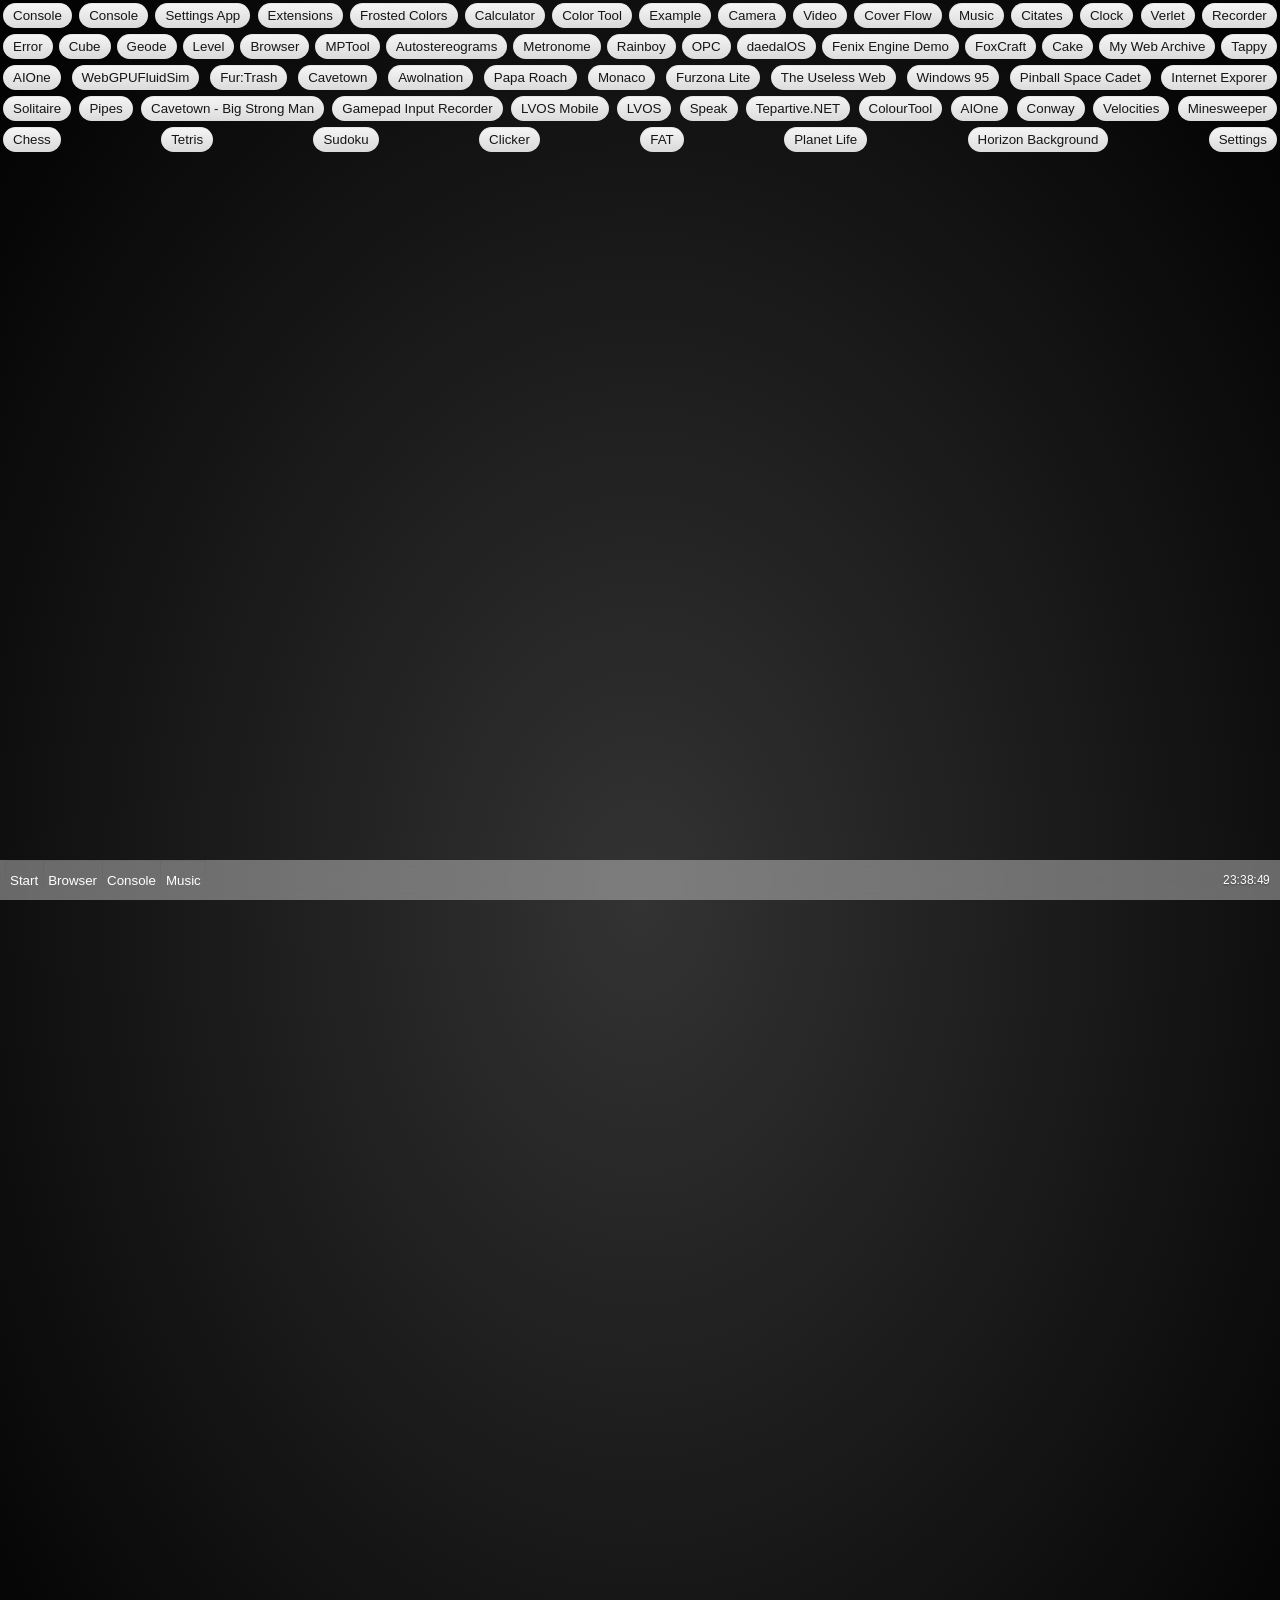
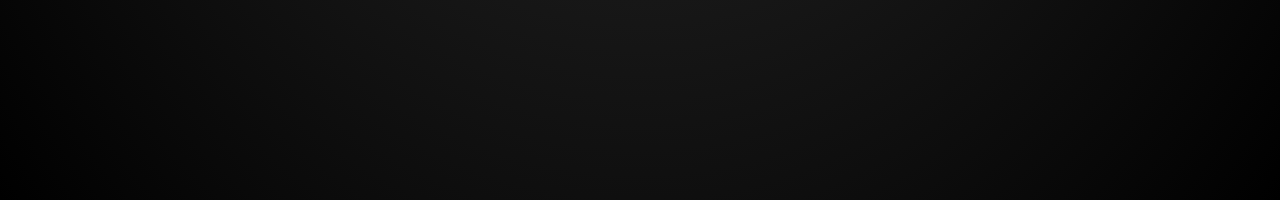
==== commit 6a2507bf: "making becoming a realwebdev now" ====
--- a/index.html
+++ b/index.html
@@ -123,7 +123,7 @@
 					<div id="wallpaper">
 						<iframe id="wallpaper-frame" src="https://iemand005.github.io/FrostedColours/" frameborder="0"></iframe>
 					</div>
-					 <article class="folder-content">
+					<article class="folder-content" id="desktop-folder">
 
 					</article>
 					<div class="context-menu" id="context-menu">
--- a/Styles/windows.css
+++ b/Styles/windows.css
@@ -40,6 +40,7 @@
 
 
 .window {
+	touch-action: none;
 	/* Concrete, not auto: floating windows place themselves with a transform and clear
 	   left, so left would otherwise be auto and snapping could not interpolate it. auto
 	   is not animatable, so left jumped at the halfway point of the transition while
@@ -242,7 +243,7 @@
 	transform-origin: center;
 	/* background:     linear-gradient(0deg, #0000002b, #ffffff00); */
 	box-shadow: 0 1rem 6rem rgba(0, 0, 0, 0.2);
-	transition: filter 0.2s ease-in-out, box-shadow 0.3s ease-in-out, background-color 170ms ease-out;
+	transition: filter 0.2s ease-in-out, box-shadow 0.3s ease-in-out, background-color 170ms ease-out, scale 170ms ease-out;
 
 	position: absolute;
 	top: 0;
@@ -442,6 +443,15 @@
 .compositor-animations .window > content {
 	transition: none !important;
 	transform-origin: left top;
+}
+
+.compositor-animations .window:not(.maximized):not(.scaled-max) > content {
+	transition: scale 180ms cubic-bezier(0.44, 0.41, 0, 1) !important;
+	will-change: scale !important;
+}
+
+.compositor-animations .window.maximized, .window.maximizing {
+	transform-origin: left top !important;
 }
 
 .window.maximized {
--- a/Styles/desktop.css
+++ b/Styles/desktop.css
@@ -44,14 +44,14 @@
 	view-timeline-inset: 100%;
 }
 
-body::before {
+body.exposé::before {
 	content: "";
 	display: block;
 	flex: 0 0 1px;
 	scroll-snap-align: start;
 }
 
-body::after {
+body.exposé::after {
 	content: "";
 	display: block;
 	flex: 0 0 1px;
@@ -79,6 +79,9 @@
 	pointer-events: none;
 	
 	position: fixed;
+
+	margin: 0 !important;
+	padding: 0 !important;
 }
 
 body .tab-scroller {
@@ -753,6 +756,7 @@
 	width: 100%;
 	height: 100%;
 	pointer-events: all;
+	top: 0;
 }
 
 .selector {
@@ -872,11 +876,13 @@
 
 #window-snap {
 	position: absolute;
-    backdrop-filter: blur(20px) saturate(1.5);
+    backdrop-filter: blur(20px) saturate(1.7);
     border-radius: 10px;
     background: #3d3d3d3d;
     border: 1px solid #ffffff40;
 	box-shadow: 0px 0px 40px 20px #00000030;
+	opacity: 1;
+	transition: opacity 120ms linear;
 }
 
 #window-snap.animating {
@@ -888,8 +894,8 @@
    finish first; a plain visibility change would hide it immediately. */
 #window-snap.hidden {
 	opacity: 0;
-	visibility: hidden;
-	transition: opacity 120ms linear, visibility 0s linear 120ms;
+	/* visibility: hidden; */
+	
 }
 
 .tab-scroller {
--- a/Styles/general.css
+++ b/Styles/general.css
@@ -8,6 +8,7 @@
 html, body {
     margin: 0;
     font-family: 'Segoe UI', Tahoma, Geneva, Verdana, sans-serif;
+	height: 100%;
 }
 
 /** {*/
@@ -108,4 +109,84 @@
 	width: 1px;
 	height: 1px;
 	overflow: hidden;
+}
+
+main {
+	/* padding: 10px; */
+	box-sizing: border-box;
+}
+
+ul {
+	margin: 0;
+	padding: 0;
+
+	overflow: hidden;
+
+	background-color: #80808036;
+
+	border-radius: 15px;
+}
+
+li {
+	display: flex;
+	flex-direction: row;
+	justify-content: space-between;
+	align-items: center;
+	padding: 10px;
+}
+
+li:not(:last-of-type) {
+	border-bottom: 1px solid black;
+}
+
+label:has(input[type="checkbox"]) {
+	display: flex;
+	justify-content: space-between;
+	width: 100%;
+	align-items: center;
+	gap: 0.5rem;
+	cursor: pointer;
+}
+
+input[type="checkbox"] {
+	appearance: none;
+	width: 44px;
+	min-width: 44px;
+	height: 24px;
+	background-color: #ccc;
+	border-radius: 999px;
+	position: relative;
+	cursor: pointer;
+	transition: background-color 0.15s ease;
+}
+
+input[type="checkbox"]::before {
+	content: "";
+	position: absolute;
+	top: 2px;
+	left: 2px;
+	bottom: 2px;
+	aspect-ratio: 1;
+	background-color: white;
+	border-radius: 50%;
+	transition: all 180ms cubic-bezier(.27,.47,.32,.94);
+}
+
+input[type="checkbox"]:hover::before {
+	top: 1px;
+	left: 1px;
+	bottom: 1px;
+}
+
+input[type="checkbox"]:checked {
+	background-color: #22c55e;
+}
+
+input[type="checkbox"]:checked::before {
+	transform: translateX(20px);
+}
+
+input[type="checkbox"]:focus-visible {
+	outline: 2px solid #2563eb;
+	outline-offset: 2px;
 }
--- a/Styles/themes.css
+++ b/Styles/themes.css
@@ -849,6 +849,14 @@
 	animation: jeb-svg 10s infinite;
 }
 
+#window-snap {
+	border-radius: calc(max(var(--window-radius, 10px), 10px));
+}
+
+.window.height-snapped {
+	border-radius: 0 !important;
+}
+
 @keyframes jeb {
 	0%, 100%  { background: orange; }
 	10% { background: yellow; }
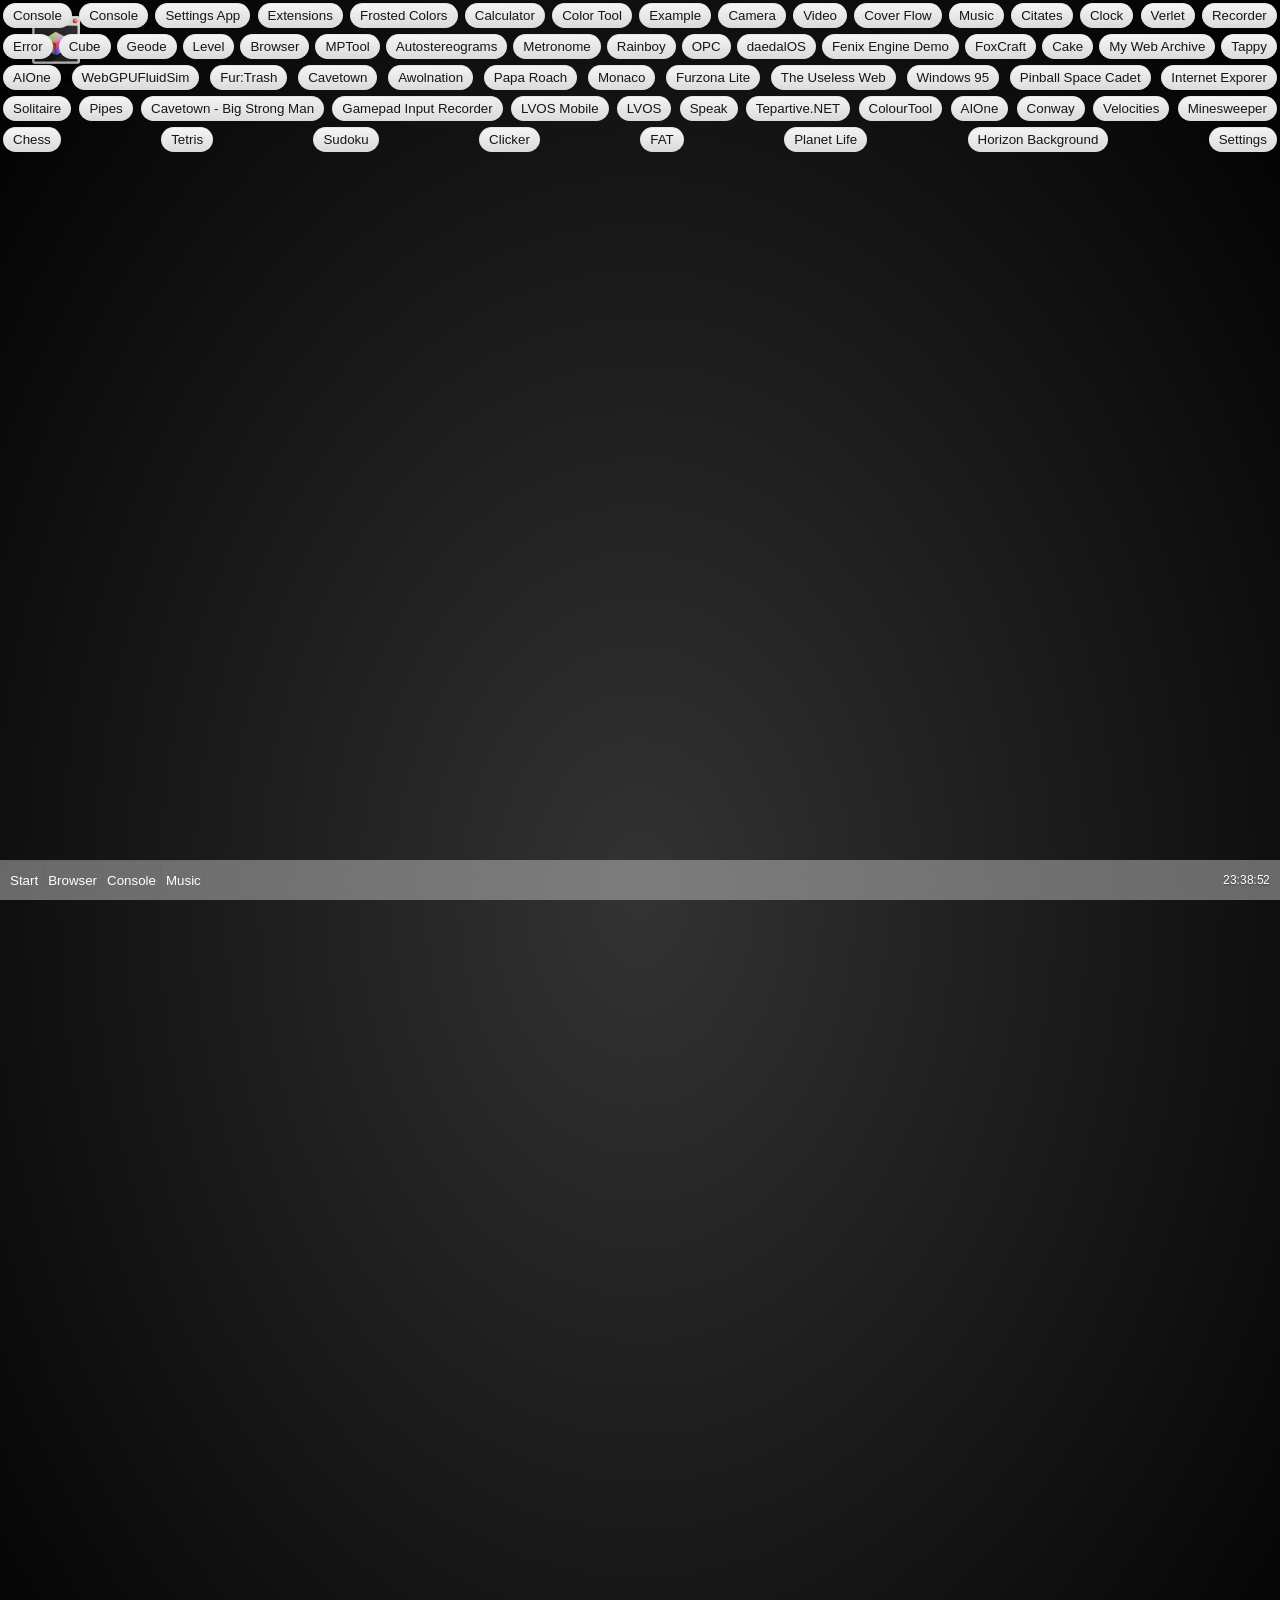
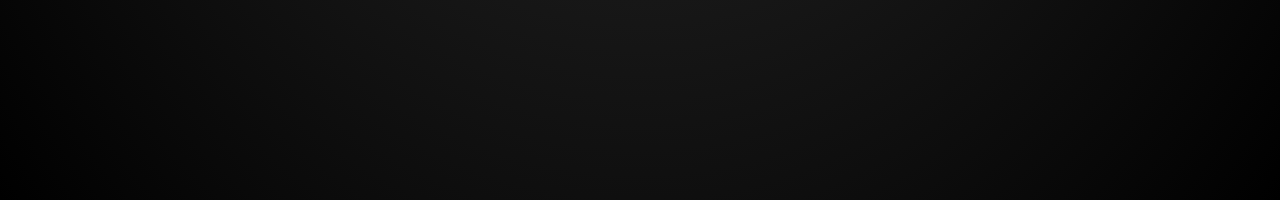
==== commit 9743c4b4: "im infamous oh yeaeh" ====
--- a/index.html
+++ b/index.html
@@ -215,8 +215,6 @@
                 <input type="checkbox" name="color-debug" id="color-debug">
                 <label for="squircles">Squircles</label>
                 <input type="checkbox" name="squircles" id="squircles">
-                <label for="no-blur-fullscreen">Disable blur on fullscreen</label>
-                <input type="checkbox" name="no-blur-fullscreen" id="no-blur-fullscreen" checked>
                 <label for="color">Color: </label>
                 <input type="color" name="color" id="color">
                 <input type="button" id="resetcolor" value="Reset color">
--- a/Styles/desktop.css
+++ b/Styles/desktop.css
@@ -759,6 +759,43 @@
 	top: 0;
 }
 
+.folder-content ul {
+	display: flex;
+	flex-wrap: wrap;
+	gap: 8px;
+	padding: 8px;
+	background: transparent;
+}
+
+.folder-content li,
+.folder-content li:not(:last-of-type) {
+	display: flex;
+	flex-direction: column;
+	justify-content: flex-start;
+	align-items: center;
+	gap: 6px;
+	width: 80px;
+	padding: 8px;
+	border-bottom: 0;
+	text-align: center;
+}
+
+.folder-content li img {
+	width: 48px;
+	height: 48px;
+	object-fit: contain;
+}
+
+.folder-content .file-item {
+	cursor: grab;
+	user-select: none;
+	-webkit-user-select: none;
+}
+
+.folder-content .file-item:active {
+	cursor: grabbing;
+}
+
 .selector {
 	position: absolute;
 	border: 1px dashed rgb(0, 89, 255);
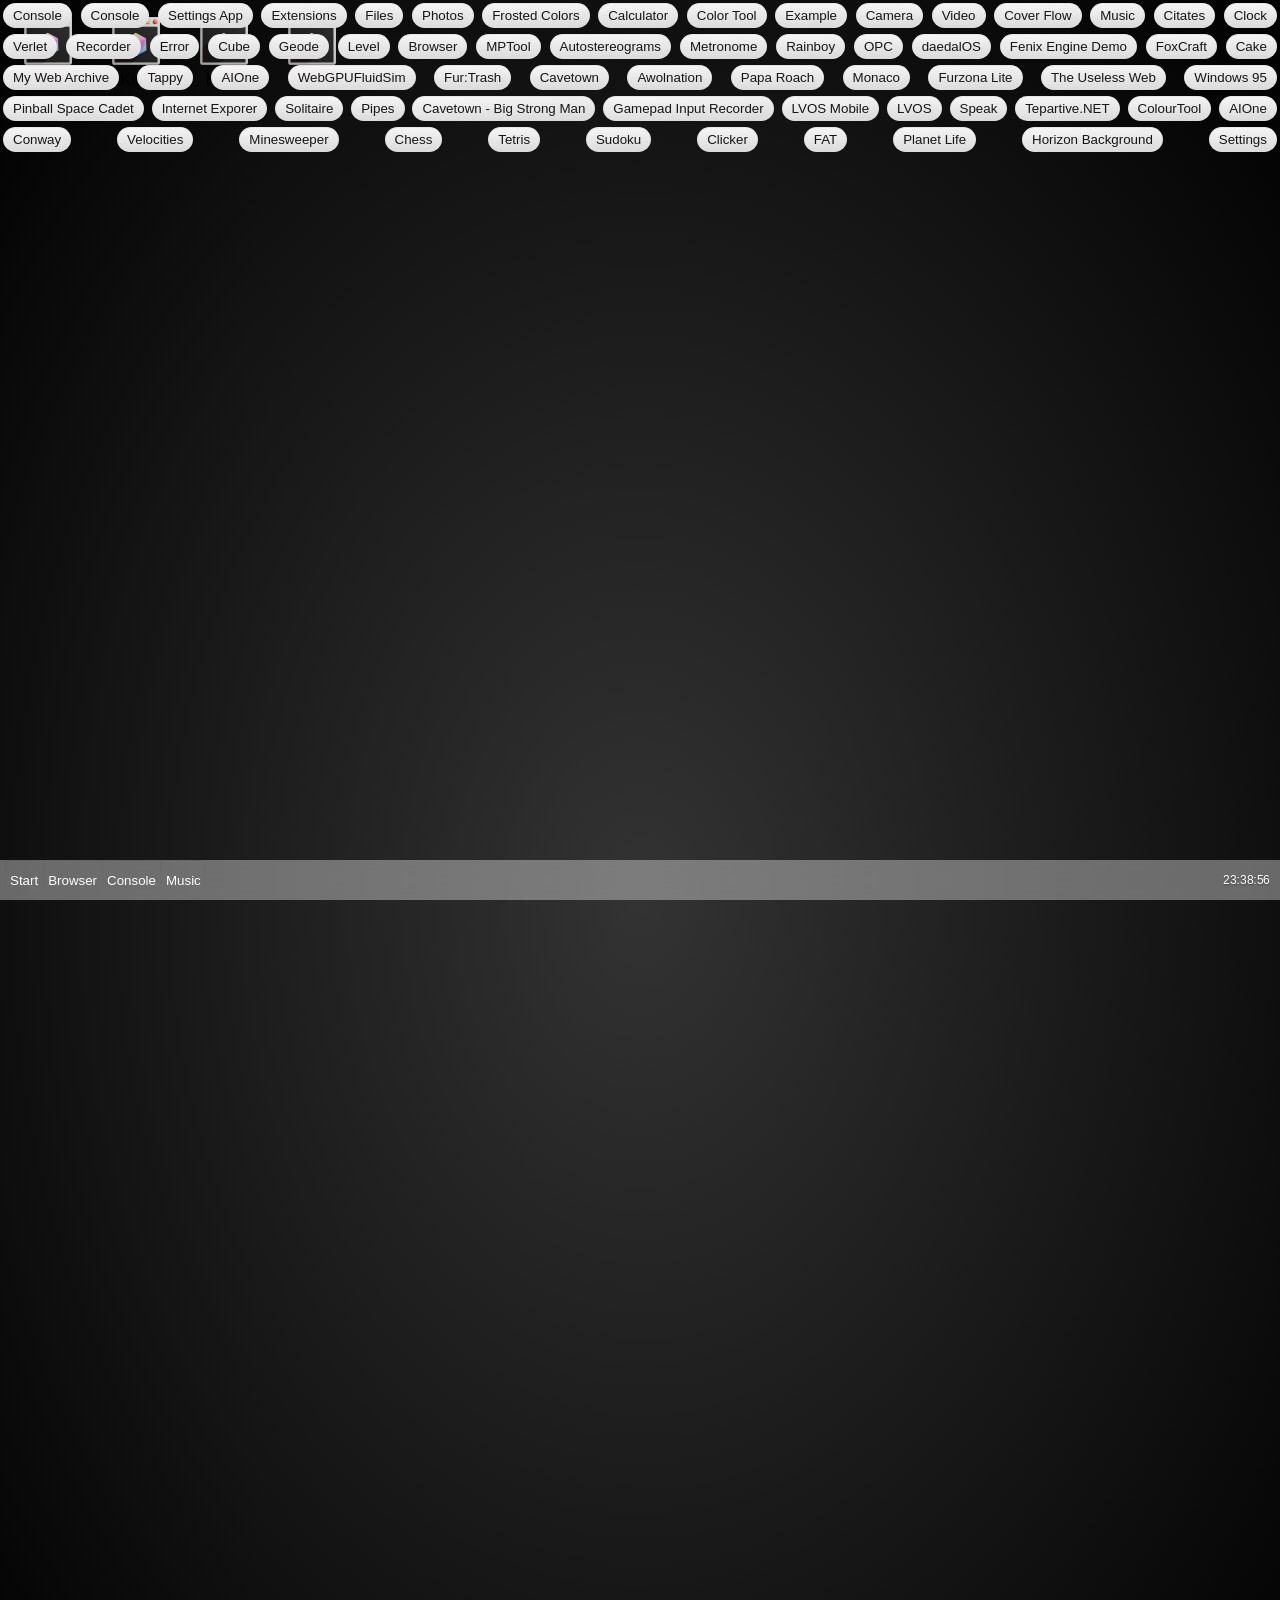
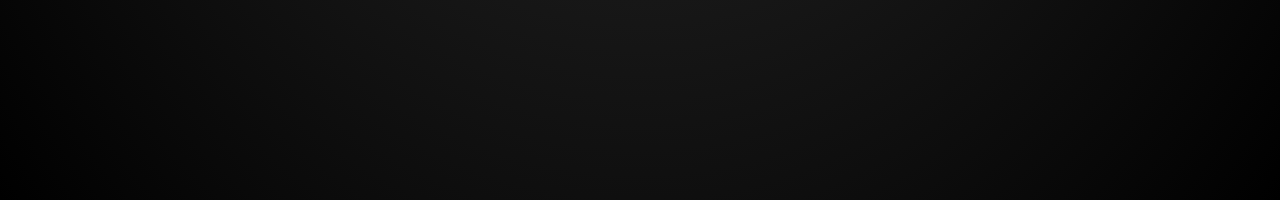
==== commit 2a302aff: "dis shit fixes shit" ====
--- a/index.html
+++ b/index.html
@@ -17,6 +17,7 @@
 	<link rel="stylesheet" href="./Styles/windows.css">
 	<link rel="stylesheet" href="./Styles/ProvisionedApps.css">
 	<link rel="stylesheet" href="./Styles/desktop.css">
+	<link rel="stylesheet" href="./Styles/folderView.css">
 	<link rel="stylesheet" href="./Styles/general.css">
 	<link rel="stylesheet" href="./Styles/themes.css">
 	<link rel="stylesheet" href="./Styles/Mica.css">
--- a/Styles/windows.css
+++ b/Styles/windows.css
@@ -360,6 +360,22 @@
 	display: block;
 }
 
+@keyframes window-launch {
+	from {
+		opacity: 0;
+		scale: 0.92;
+	}
+
+	to {
+		opacity: 1;
+		scale: 1;
+	}
+}
+
+.window.launching {
+	animation: window-launch 260ms cubic-bezier(0.2, 0.8, 0.2, 1);
+}
+
 .window:not(.open) > content,
 .window:not(.open) > .content {
 	/*display: none; /* The display attribute is set to none by default */
--- a/Styles/desktop.css
+++ b/Styles/desktop.css
@@ -307,7 +307,7 @@
 	-webkit-user-drag: none;
 	-webkit-user-select: none;
 	user-select: none;
-	pointer-events: auto;
+	pointer-events: none;
 
 	/* animation: shrink-wallpaper auto linear; */
 	animation-timeline: --page-scroll;
@@ -753,53 +753,15 @@
 
 .folder-content {
 	position: absolute;
-	width: 100%;
-	height: 100%;
-	pointer-events: all;
-	top: 0;
-}
-
-.folder-content ul {
-	display: flex;
-	flex-wrap: wrap;
-	gap: 8px;
-	padding: 8px;
-	background: transparent;
-}
-
-.folder-content li,
-.folder-content li:not(:last-of-type) {
-	display: flex;
-	flex-direction: column;
-	justify-content: flex-start;
-	align-items: center;
-	gap: 6px;
-	width: 80px;
-	padding: 8px;
-	border-bottom: 0;
-	text-align: center;
-}
-
-.folder-content li img {
-	width: 48px;
-	height: 48px;
-	object-fit: contain;
-}
-
-.folder-content .file-item {
-	cursor: grab;
-	user-select: none;
-	-webkit-user-select: none;
-}
-
-.folder-content .file-item:active {
-	cursor: grabbing;
+	height: 100%;
+	top: 0;
 }
 
 .selector {
 	position: absolute;
 	border: 1px dashed rgb(0, 89, 255);
 	background-color: #007cff30;
+	pointer-events: none;
 }
 
 .drag-overlay {
@@ -876,12 +838,37 @@
 	position: absolute;
     min-width: 10px;
     min-height: 10px;
-    background: gray;
+    /* background: gray; */
 	display: none;
 }
 
 .context-menu.open {
-	display: block;
+	display: block !important;
+}
+
+.context-menu ul {
+	border: 1px solid gray;
+}
+
+.context-menu li, .context-menu button {
+	padding: 0;
+	margin: 0;
+	border-radius: 0;
+	border: none;
+	border-color: gray !Im;
+	border-color: gray !important;
+}
+
+.context-menu button {
+	padding: 10px;
+	width: 100%;
+	text-align: start;
+	background-color: rgb(0 0 0 / 19%) !important;
+	backdrop-filter: blur(10px);
+}
+
+.context-menu button:hover {
+	background-color: rgba(0, 0, 0, 0.296) !important;
 }
 
 time {
--- a/Styles/folderView.css
+++ b/Styles/folderView.css
@@ -0,0 +1,67 @@
+.folder-content {
+	width: 100%;
+	pointer-events: all;
+}
+
+.folder-content ul {
+	display: flex;
+	flex-wrap: wrap;
+	align-items: flex-start;
+	align-content: flex-start;
+	gap: 8px;
+	height: auto;
+	margin: 0;
+	padding: 8px;
+	border-radius: 0;
+	background: transparent;
+	overflow: visible;
+	list-style: none;
+}
+
+.folder-content li,
+.folder-content li:not(:last-of-type) {
+	display: flex;
+	flex: 0 0 auto;
+	flex-direction: column;
+	align-self: flex-start;
+	justify-content: flex-start;
+	align-items: center;
+	gap: 6px;
+	box-sizing: border-box;
+	width: 80px;
+	height: 88px;
+	padding: 8px;
+	border: 1px solid transparent;
+	text-align: center;
+}
+
+.folder-content li img {
+	width: 48px;
+	height: 48px;
+	object-fit: contain;
+}
+
+.folder-content .file-item {
+	cursor: grab;
+	user-select: none;
+	-webkit-user-select: none;
+	overflow: hidden;
+}
+
+.folder-content .file-item:active {
+	cursor: grabbing;
+}
+
+.folder-content .file-item.selected {
+	background: rgba(0, 120, 255, 0.35);
+	border-color: #0078ff;
+}
+
+.folder-content .file-item.dragging {
+	opacity: 0.6;
+}
+
+.folder-content > .file-item.placed {
+	position: absolute;
+	margin: 0;
+}
--- a/Styles/general.css
+++ b/Styles/general.css
@@ -132,7 +132,7 @@
 	flex-direction: row;
 	justify-content: space-between;
 	align-items: center;
-	padding: 10px;
+	/* padding: 10px; */
 }
 
 li:not(:last-of-type) {
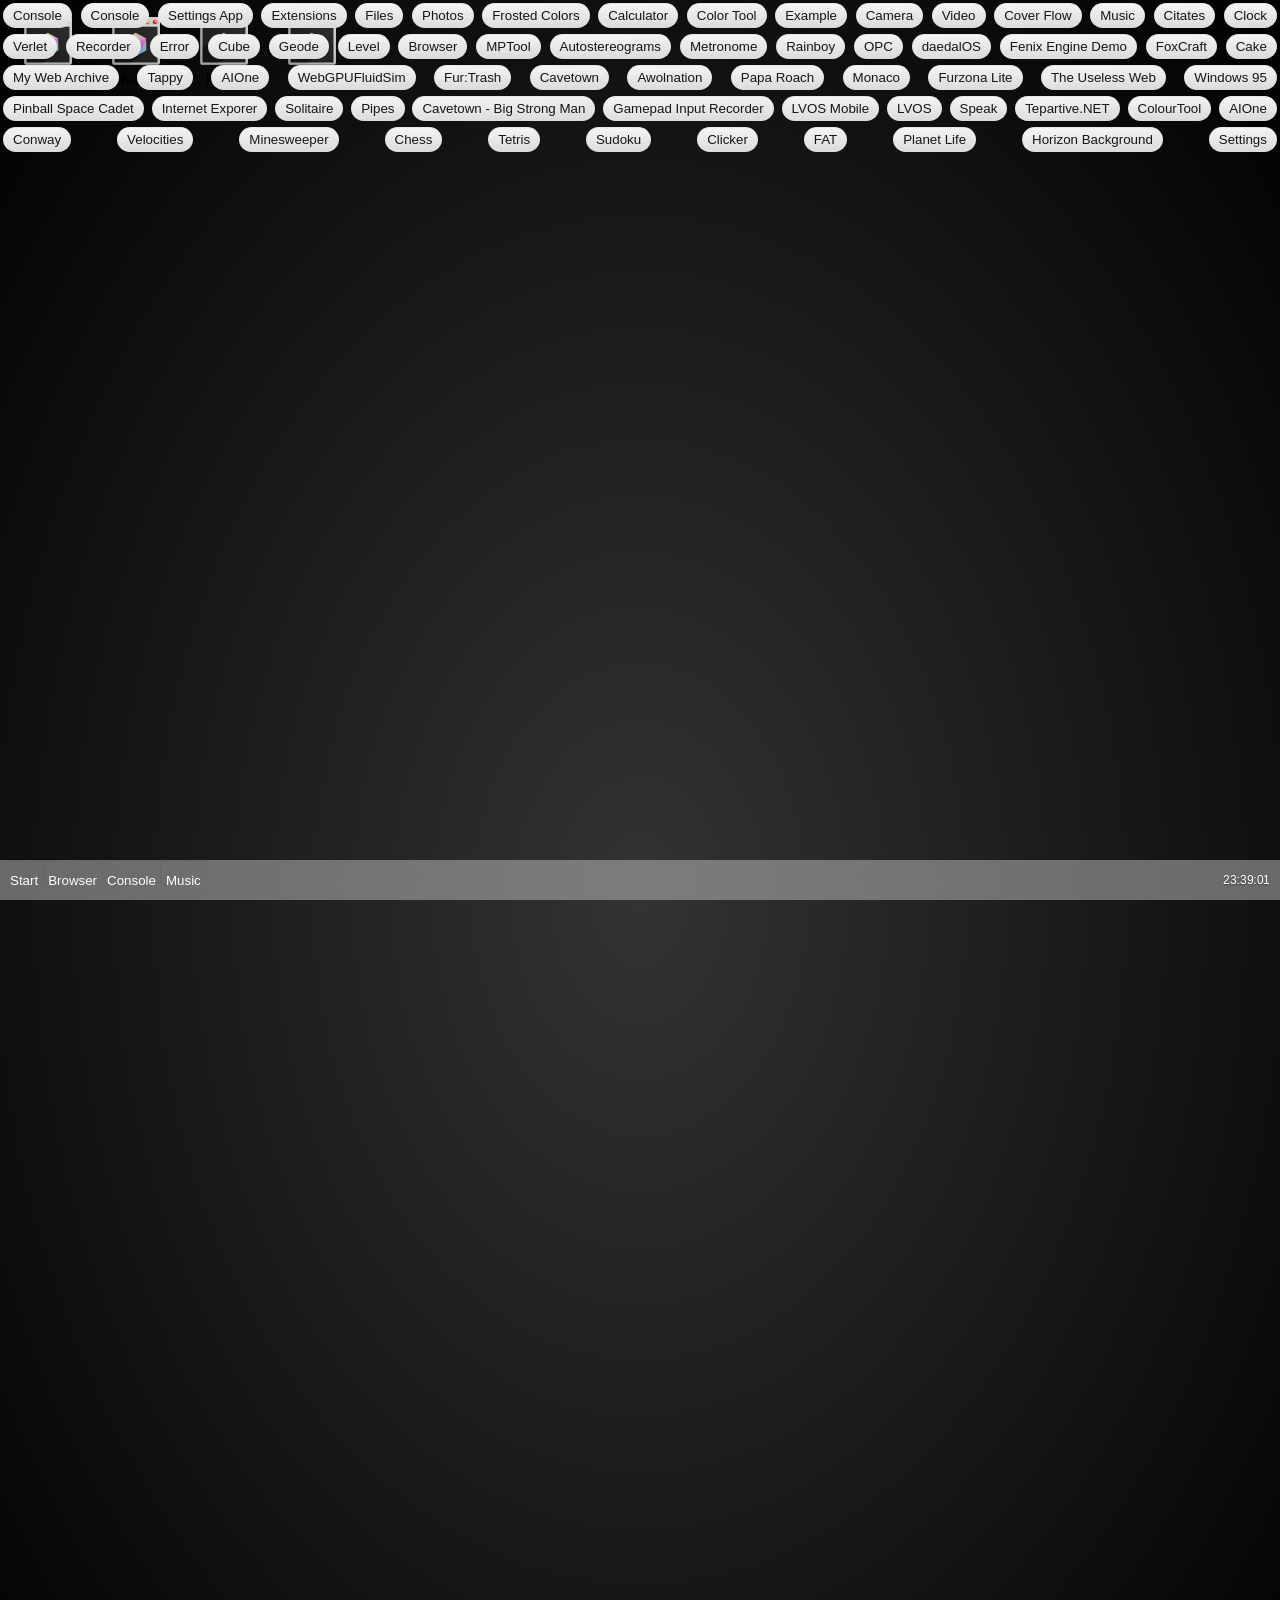
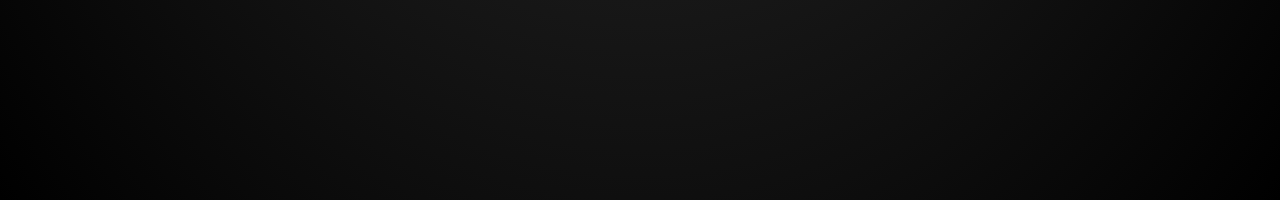
==== commit f7030a9d: "oh I'd do forced to smile" ====
--- a/index.html
+++ b/index.html
@@ -144,7 +144,7 @@
 									<h1></h1><!-- Title of the window and also identifier of the header and dialog. -->
 									<div class="window-buttons"><!-- Section used for thematic grouping of content. The grouping is necessary to keep the buttons together without needing extra unstable css tricks. -->
 										<button disabled><svg viewBox="0 0 10 1" xmlns="http://www.w3.org/2000/svg"><path d="M0 0h10v1H0z"></path></svg></button>
-										<button disabled><svg viewBox="0 0 10 10" xmlns="http://www.w3.org/2000/svg"><path d="M0 0v10h10V0H0zm1 1h8v8H1V1z"></path></svg></button>
+										<button disabled><svg viewBox="0 0 10 10" xmlns="http://www.w3.org/2000/svg"><path class="maximize-icon" d="M0 0v10h10V0H0zm1 1h8v8H1V1z"></path><path class="restore-icon" d="M2.1 0v2H0v8.1h8.2v-2h2V0H2.1zm5.1 9.2H1.1V3h6.1v6.2zm2-2.1h-1V2H3.1V1h6.1v6.1z"></path></svg></button>
 										<button disabled><svg viewBox="0 0 10 10" xmlns="http://www.w3.org/2000/svg"><path d="M10.2.7L9.5 0 5.1 4.4.7 0 0 .7l4.4 4.4L0 9.5l.7.7 4.4-4.4 4.4 4.4.7-.7-4.4-4.4z"></path></svg></button><!-- The navigation button styling is completely taken care of by css. -->
 									</div>
 								</header>
--- a/Styles/folderView.css
+++ b/Styles/folderView.css
@@ -65,3 +65,10 @@
 	position: absolute;
 	margin: 0;
 }
+
+.selector {
+	position: absolute;
+	border: 1px dashed rgb(0, 89, 255);
+	background-color: #007cff30;
+	pointer-events: none;
+}
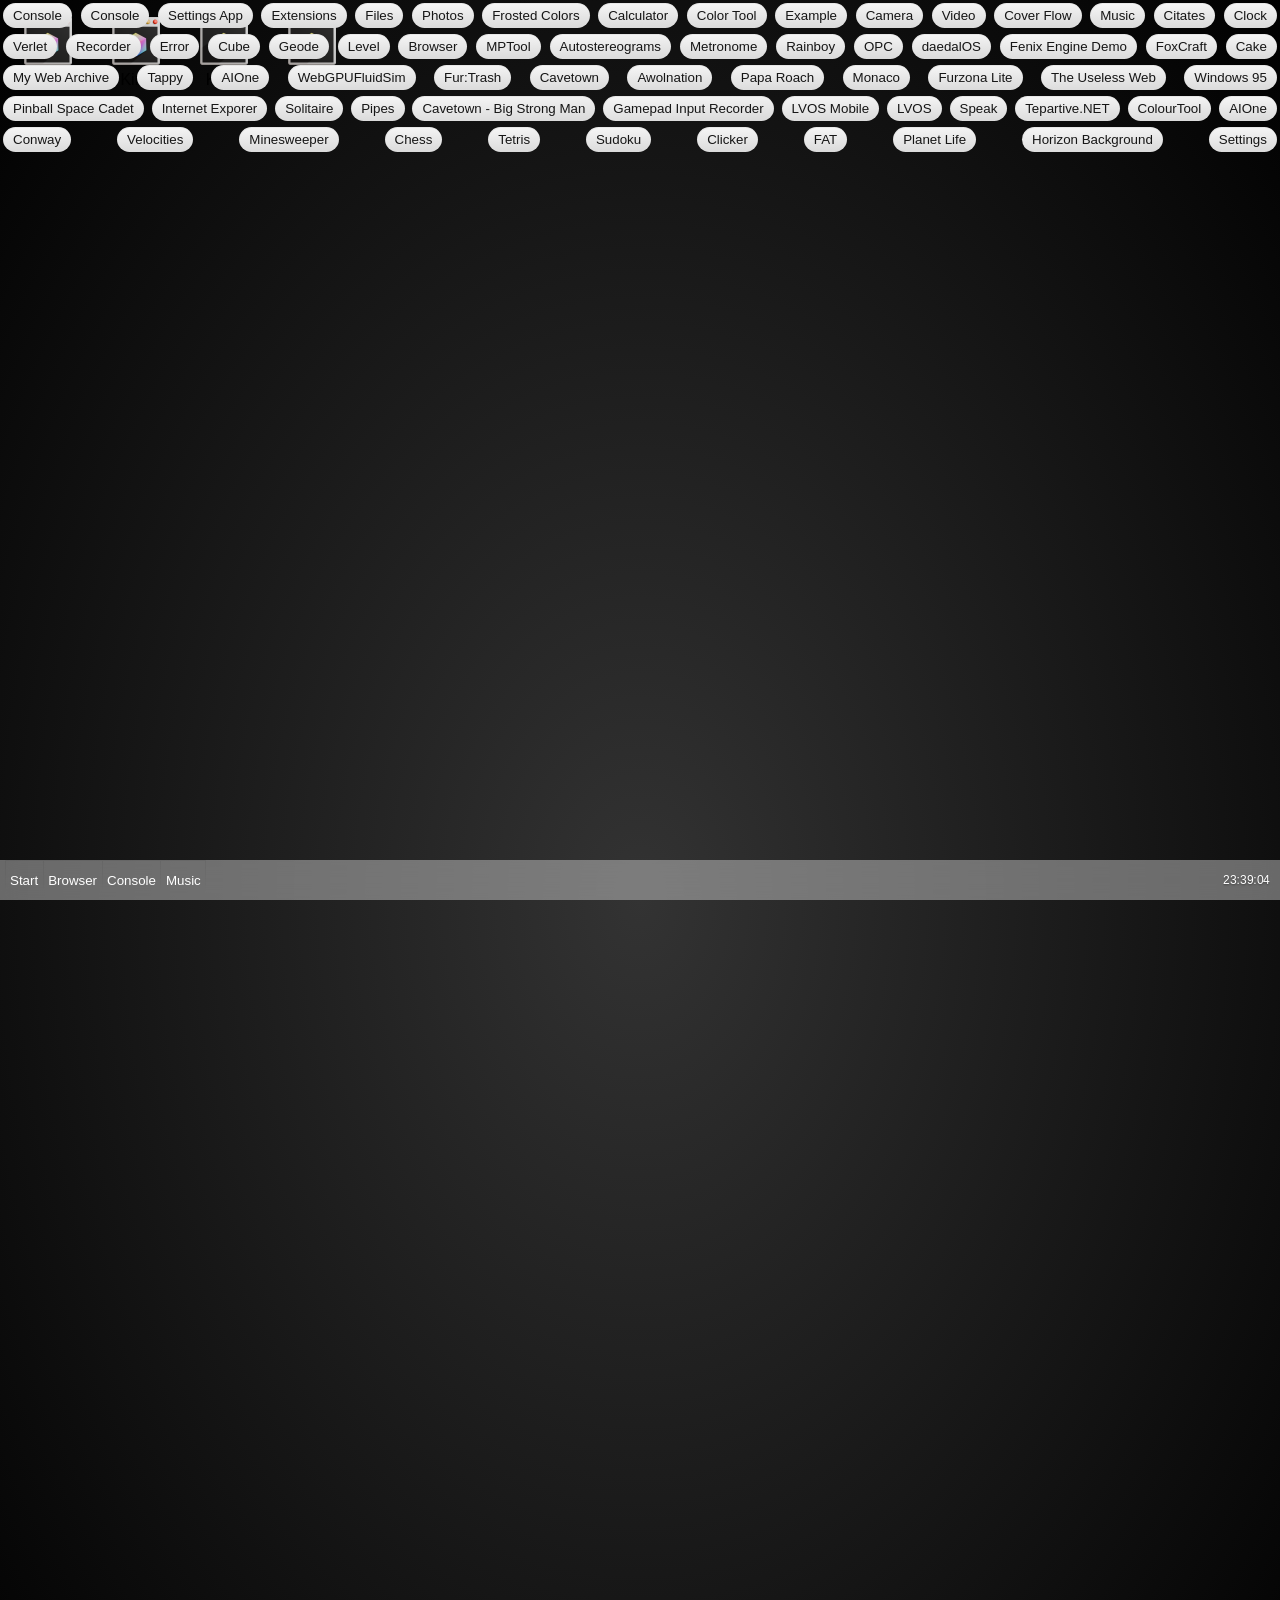
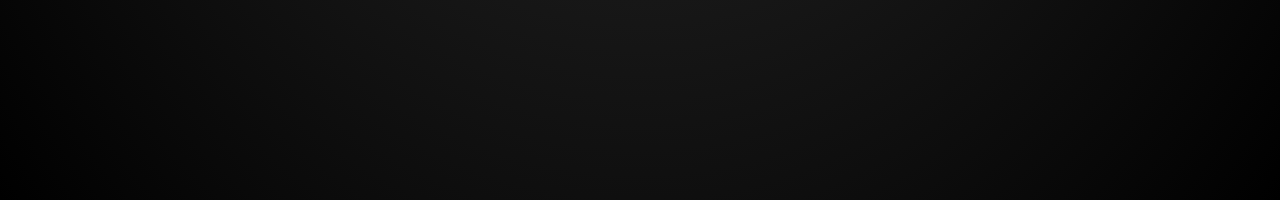
==== commit fc7c23ee: "updatbuild bai" ====
--- a/index.html
+++ b/index.html
@@ -102,8 +102,6 @@
 <script src="./Scripts/Extensions/Jelly.js" defer></script>
 <script src="./Scripts/Extensions/WindowReaper.js" defer></script>
 </head>
-<!-- <body class="blur gnome"> -->
-<!-- <body class="gradient"> -->
 <body class="modern windows gnome desktop exposé  boot-flip">
 	<header><h1>VulpOS - Lasses Virtual Operating System</h1></header>
 	<section class="seo-description" aria-label="About VulpOS">
@@ -120,7 +118,6 @@
 		<section id="desktop">
 			<div id="desktop-area">
 				<section id="window-section">
-					<!-- <iframe src="./Applications/FrostedColours/index.html" id="wallpaper" frameborder="0"></iframe> -->
 					<div id="wallpaper">
 						<iframe id="wallpaper-frame" src="https://iemand005.github.io/FrostedColours/" frameborder="0"></iframe>
 					</div>
@@ -130,35 +127,26 @@
 					<div class="context-menu" id="context-menu">
 
 					</div>
-					<!-- <article id="dockcontaner">
-
-					</article> -->
-
-
-					<template><!-- Template of my semantic and minimal structure used to create floating dialogs. I used the information provided by Visual Studio Code to determine what tags fit the purpose best. I hope this makes it as semantically correct as possible while excluding excessive divs and other tags. -->
+
+					<template>
 						<div class="window" draggable="true" is="window-div">
-							<content class=""><!-- Visual Sudio 2013 suggested me to use content instead here to make it semantic. This places the dialog inside the shadow DOM. I don't know if it's proper HTML 5 or HTML 4 but I used it so I'm keeping it the way it is for now. -->
-								<!-- I was forced to add this extra wrapping article to work around a bug in EdgeHTML 18 that causes the backdrop filter to shift by the amount of pixels the box-shadow blur size has minus the top and left value. I don't know if it's a known bug but the browser is no longer officially supported. I will be adding this tag anyways but it's not necessary for functionality of the application. -->
-								<header><!-- This header identifies the most near ancestor (dialog). In the header are the title and the navigation buttons. -->
+							<content class="">
+								<header>
 									<img alt="App icon">
-									<h1></h1><!-- Title of the window and also identifier of the header and dialog. -->
-									<div class="window-buttons"><!-- Section used for thematic grouping of content. The grouping is necessary to keep the buttons together without needing extra unstable css tricks. -->
+									<h1></h1>
+									<div class="window-buttons">
 										<button disabled><svg viewBox="0 0 10 1" xmlns="http://www.w3.org/2000/svg"><path d="M0 0h10v1H0z"></path></svg></button>
 										<button disabled><svg viewBox="0 0 10 10" xmlns="http://www.w3.org/2000/svg"><path class="maximize-icon" d="M0 0v10h10V0H0zm1 1h8v8H1V1z"></path><path class="restore-icon" d="M2.1 0v2H0v8.1h8.2v-2h2V0H2.1zm5.1 9.2H1.1V3h6.1v6.2zm2-2.1h-1V2H3.1V1h6.1v6.1z"></path></svg></button>
-										<button disabled><svg viewBox="0 0 10 10" xmlns="http://www.w3.org/2000/svg"><path d="M10.2.7L9.5 0 5.1 4.4.7 0 0 .7l4.4 4.4L0 9.5l.7.7 4.4-4.4 4.4 4.4.7-.7-4.4-4.4z"></path></svg></button><!-- The navigation button styling is completely taken care of by css. -->
+										<button disabled><svg viewBox="0 0 10 10" xmlns="http://www.w3.org/2000/svg"><path d="M10.2.7L9.5 0 5.1 4.4.7 0 0 .7l4.4 4.4L0 9.5l.7.7 4.4-4.4 4.4 4.4.7-.7-4.4-4.4z"></path></svg></button>
 									</div>
 								</header>
-								<article><!-- The article tag is used for an interactive widget, which can range from a hard-coded app to an iframe containing an external website. -->
-									<!-- This is the client area! Here the application itself should be placed. -->
-								</article><!-- Adding a wrapper aound this allows the corners inside the window to be rounded too, in a similar way done on Windows 11. We can do it without wrapping with overflow hidden but that results in the scroll bars being rendered over top which looks ugly. Rounded corners also appear to break the experimental blur support on EdgeHTML 18 when a scrollbar appears as the blur layer then gets rendered to the screen after the border causing it to show a jagged inside lining of the quarter circle. I can't find any mentions of the bug online as it's a weird edge case (pun intended). Turns out, Edge Legacy is not the only browser that has problems here. Chrome has a very similar bug but it disappears upon resize (tested in Chrome 118), that would mean Edge Chromium, Opera, Brave and all other Chromium browsers likely have this weird effect too. I will thus not be implementing this! -->
-								<!-- This is the non-client area! -->
-							</content><!-- This necessary wrapping that is only here for many uses. -->
+								<article></article>
+							</content>
 							<span class="backdrop-clip">
 								<div class="backdrop-filter"></div>
 							</span>
-							<!-- This is also the non-client area. Primarily reserved for the borders. -->
 						</div>
-					</template><!-- The client area in graphical user interface design refers to the area of the window where the user's content should be placed. The non-client area is for managing the window itself. -->
+					</template>
 
 					<div class="window" id="console">
 						<content>
@@ -189,7 +177,6 @@
 				</section>
 			</div>
             <section id="metro">
-                <!-- <iframe src="mobile.html" frameborder="0"></iframe> -->
             </section>
         </section>
         <aside id="charms">
--- a/Styles/windows.css
+++ b/Styles/windows.css
@@ -118,6 +118,15 @@
 	
 	margin: 0px 1px 2px 0px;
 	width: 10px;
+}
+
+.window header button .restore-icon,
+.window header button.restored .maximize-icon {
+	display: none;
+}
+
+.window header button.restored .restore-icon {
+	display: inline;
 }
 
 .window header section,
